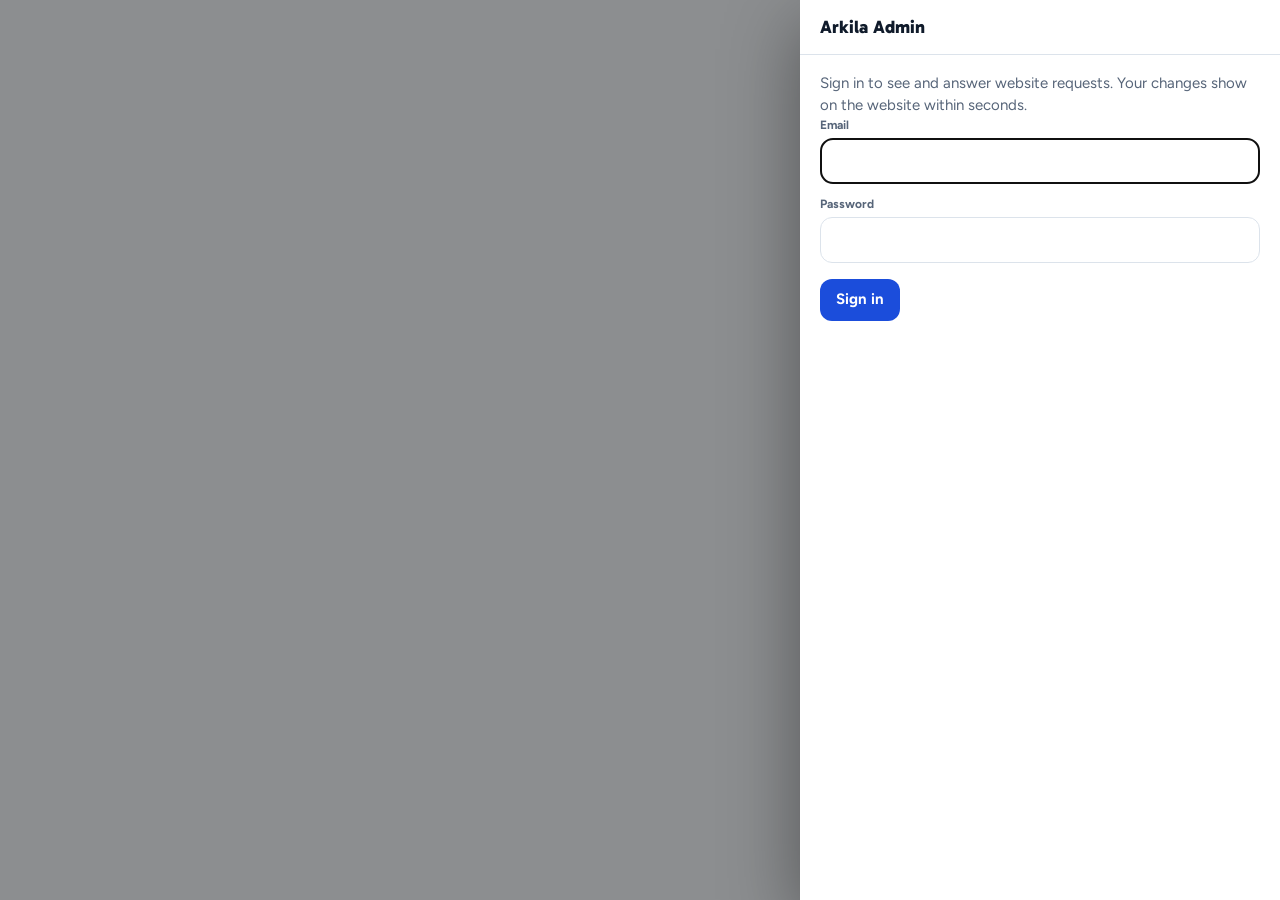
==== admin.html @ a8ea5e09 "Fix pass: cards show full details, admin accessibility and counts Renter - Saved / results cards on " ====
<!doctype html><html lang="en"><head><meta charset="utf-8"><meta name="viewport" content="width=device-width,initial-scale=1">
<title>Arkila Admin</title>
<meta name="robots" content="noindex,nofollow">
<link href="https://fonts.googleapis.com/css2?family=Gabarito:wght@600;700;800&family=Figtree:wght@400;500;600;700&display=swap" rel="stylesheet">
<script>try{var _p=(JSON.parse(localStorage.getItem('arkila2-pref')||'{}')||{});if(_p.theme==='light'||_p.theme==='dark')document.documentElement.setAttribute('data-theme',_p.theme)}catch(e){}</script><link rel="stylesheet" href="dash.css?v=167"><style>
:root{--bg:#F1F4F8;--surface:#fff;--ink:#101B2B;--muted:#576579;--line:#DCE3EB;--accent:#1B4DDB;--accent-ink:#fff;--sun:#FFC72C;--sun-ink:#1B1500;--good:#15774A;--bad:#B3261E;--tile1:#E3EAF3;--tile2:#CFD9E6;--sh1:0 2px 10px rgba(15,26,43,.12);--f-display:'Gabarito','Trebuchet MS',system-ui,sans-serif;--f-body:'Figtree',system-ui,sans-serif}
@media(prefers-color-scheme:dark){:root:not([data-theme=light]){--bg:#0F0F10;--surface:#18181A;--ink:#F2F2F2;--muted:#9A9A9F;--line:#2D2D31;--accent:#6E95FF;--accent-ink:#0A1220;--good:#4CC38A;--bad:#FF8A80;--tile1:#26262B;--tile2:#1C1C20;color-scheme:dark}}:root[data-theme=dark]{--bg:#0F0F10;--surface:#18181A;--ink:#F2F2F2;--muted:#9A9A9F;--line:#2D2D31;--accent:#6E95FF;--accent-ink:#0A1220;--good:#4CC38A;--bad:#FF8A80;--tile1:#26262B;--tile2:#1C1C20;color-scheme:dark}:root[data-theme=light]{color-scheme:light}#thb{position:fixed;bottom:14px;right:14px;z-index:25;height:34px;min-width:34px;padding:0 10px;border-radius:999px;border:1px solid var(--line);background:var(--surface);color:var(--ink);font:700 12px var(--f-body);box-shadow:var(--sh1)}
*{box-sizing:border-box}html{-webkit-text-size-adjust:100%}
body{margin:0;background:var(--bg);color:var(--ink);font:15px/1.45 var(--f-body)}
button{font:inherit;color:inherit;background:none;border:0;cursor:pointer;padding:0}
svg.i{width:20px;height:20px;fill:none;stroke:currentColor;stroke-width:1.8;stroke-linecap:round;stroke-linejoin:round;flex:none}
.app{display:grid;grid-template-columns:230px minmax(0,1fr);min-height:100vh}
.side{background:var(--surface);border-right:1px solid var(--line);padding:18px 14px;display:flex;flex-direction:column;gap:6px;position:sticky;top:0;height:100vh}
.logo{display:flex;align-items:center;gap:10px;font:800 20px var(--f-display);letter-spacing:-.02em;padding:4px 8px 14px}
.logo i{width:32px;height:32px;border-radius:10px;background:var(--accent);display:grid;place-items:center}
.logo small{display:block;font:700 11px var(--f-body);color:var(--muted);letter-spacing:.06em;text-transform:uppercase}
.nv{display:flex;align-items:center;gap:12px;padding:11px 12px;border-radius:12px;font-weight:700;color:var(--muted);text-align:left;width:100%}
.nv:hover{background:var(--bg);color:var(--ink)}.nv.on{background:color-mix(in srgb,var(--accent) 12%,var(--surface));color:var(--accent)}
.nv em{margin-left:auto;background:var(--sun);color:var(--sun-ink);border-radius:999px;font:800 12px var(--f-body);font-style:normal;min-width:22px;text-align:center;padding:1px 7px}
.sp{flex:1}.who{display:flex;align-items:center;gap:10px;padding:10px;border-top:1px solid var(--line);margin-top:8px}
.av{width:34px;height:34px;border-radius:50%;background:var(--ink);color:var(--surface);display:grid;place-items:center;font-weight:800;flex:none}
.who small{display:block;color:var(--muted);font-size:12px}
.main{padding:24px 32px 80px;max-width:1240px;width:100%}
.ph{display:flex;align-items:flex-end;justify-content:space-between;gap:12px;margin-bottom:18px;flex-wrap:wrap}
h1{font:800 28px var(--f-display);margin:0;letter-spacing:-.02em}.sub{color:var(--muted)}
.btn{background:var(--accent);color:var(--accent-ink);border-radius:12px;padding:10px 16px;font-weight:700;display:inline-flex;gap:8px;align-items:center}
.btn.g{background:var(--surface);color:var(--ink);border:1px solid var(--line)}.btn.sm{padding:7px 12px;font-size:14px;border-radius:10px}
.btn.ok{background:var(--good);color:#fff}.btn.bad{background:none;color:var(--bad);border:1px solid var(--line)}
.kpis{display:grid;grid-template-columns:repeat(3,1fr);gap:14px;margin-bottom:18px}
.k{background:var(--surface);border:1px solid var(--line);border-radius:18px;padding:16px}
.k small{color:var(--muted);font-weight:700;font-size:12px;letter-spacing:.04em;text-transform:uppercase}.k b{display:block;font:800 28px var(--f-display);margin-top:4px;letter-spacing:-.02em}.k span{color:var(--muted);font-size:13px}
.k.hot{background:color-mix(in srgb,var(--sun) 22%,var(--surface));border-color:color-mix(in srgb,var(--sun) 55%,var(--line))}
.two{display:grid;grid-template-columns:minmax(0,1.2fr) minmax(0,1fr);gap:14px}
.card{background:var(--surface);border:1px solid var(--line);border-radius:18px;padding:16px;margin-bottom:14px}
.card h2{font:800 18px var(--f-display);margin:0 0 12px;display:flex;justify-content:space-between;align-items:center}.card h2 a{font:700 14px var(--f-body);color:var(--accent);cursor:pointer}
.rq{display:flex;gap:12px;align-items:center;padding:12px 0;border-top:1px solid var(--line)}.rq:first-of-type{border-top:0}
.rq .th{width:60px;aspect-ratio:16/10;border-radius:10px;background:linear-gradient(160deg,var(--tile1),var(--tile2));display:grid;place-items:center;flex:none}.rq .th svg{width:86%;height:auto}
.rq .m{flex:1;min-width:0;line-height:1.3}.rq .m b{display:block}.rq .m small{color:var(--muted)}
.acts{display:flex;gap:6px;flex-wrap:wrap;justify-content:flex-end}
.chip{display:inline-flex;gap:6px;align-items:center;border-radius:999px;padding:3px 10px;font:700 12px var(--f-body);white-space:nowrap}
.s-new{background:var(--sun);color:var(--sun-ink)}.s-confirmed{background:color-mix(in srgb,var(--accent) 16%,var(--surface));color:var(--accent)}
.s-paid{background:color-mix(in srgb,var(--good) 18%,var(--surface));color:var(--good)}.s-completed{background:var(--good);color:#fff}
.s-declined,.s-cancelled{background:var(--bg);color:var(--muted);border:1px solid var(--line)}
.bars{display:flex;align-items:flex-end;gap:12px;height:150px;padding-top:10px}.bars div{flex:1;display:flex;flex-direction:column;align-items:center;justify-content:flex-end;gap:6px;height:100%;font-size:12px;color:var(--muted)}
.bars i{width:100%;max-width:44px;background:var(--accent);border-radius:8px 8px 4px 4px;min-height:4px;display:block}.bars div:last-child i{opacity:1}.bars div:not(:last-child) i{opacity:.45}
.bars b{color:var(--ink);font-size:12px}
.tdx{border:1px dashed #E0B400;background:color-mix(in srgb,#FFC72C 14%,var(--surface));border-radius:14px;padding:12px;display:grid;gap:8px}.tdx small{color:var(--muted)}.tdg{background:#FFC72C;color:#1B1500;border-radius:999px;font-size:10.5px;font-weight:800;padding:1px 7px;vertical-align:1px}.tdc{display:flex;gap:6px;flex-wrap:wrap}.tdc span{background:var(--surface);border:1px solid #E0B400;border-radius:999px;padding:2px 9px;font-size:12px;font-weight:700}
#tdb{position:fixed;top:0;left:0;right:0;z-index:50;height:32px;background:#FFC72C;color:#1B1500;font-weight:800;font-size:12.5px;display:flex;align-items:center;justify-content:space-between;gap:8px;padding:0 14px}#tdb button{background:none;border:0;font:inherit;text-decoration:underline;color:inherit;cursor:pointer;padding:6px}body.td{padding-top:32px}body.td .side{top:32px;height:calc(100vh - 32px)}body.td .mtop{top:32px}
.vl{display:grid;gap:8px}.vr{display:grid;grid-template-columns:84px minmax(0,1fr) auto auto;gap:14px;align-items:center;background:var(--surface);border:1px solid var(--line);border-radius:16px;padding:10px 14px;cursor:pointer}.vr:hover{border-color:var(--accent)}.vr.off .vi svg{opacity:.45;filter:grayscale(1)}
.vi{width:84px;aspect-ratio:16/10;border-radius:10px;background:linear-gradient(160deg,var(--tile1),var(--tile2));display:grid;place-items:center}.vi svg{width:80%;height:auto}.vm{display:grid;gap:1px;min-width:0}.vm small{color:var(--muted);white-space:nowrap;overflow:hidden;text-overflow:ellipsis}.vm .bz{color:var(--accent);font-weight:700}.vpx{text-align:right}.vpx small{display:block;color:var(--muted)}.tgs{width:44px}
.vp{border-radius:99px;font-size:11px;font-weight:800;padding:1px 8px;background:color-mix(in srgb,var(--good) 16%,var(--surface));color:var(--good);display:inline-block;vertical-align:1px}.vp.p{background:color-mix(in srgb,#FFC72C 30%,var(--surface));color:var(--ink)}.vp.o{background:var(--bg);color:var(--muted)}
.sheet.half{width:min(360px,100%)}.hb{display:flex;flex-direction:column;gap:12px;align-items:stretch}.hb>*{min-width:0}.vlink{align-self:flex-start;text-align:left;font-weight:800;color:var(--accent);text-decoration:none;padding:2px 0}.vph{background:linear-gradient(160deg,var(--tile1),var(--tile2));border-radius:14px;aspect-ratio:16/8;display:grid;place-items:center}.vph svg{height:84%;width:auto}.vst{display:flex;gap:8px;align-items:center;flex-wrap:wrap}.vst small{color:var(--muted)}.vgr{display:grid;grid-template-columns:1fr 1fr;gap:8px}.vgr div{border:1px solid var(--line);border-radius:12px;padding:8px 10px;font-weight:700}.vgr span{display:block;font-size:11px;color:var(--muted);font-weight:700}.vtr{display:flex;justify-content:space-between;align-items:center}
@media(max-width:760px){.vr{grid-template-columns:64px minmax(0,1fr) auto;gap:10px;padding:8px 10px}.vi{width:64px}.vr .tg,.vr .tgs{display:none}.sheet.half{width:auto;height:62%;max-height:62%}}
.mrow2{display:flex;align-items:center;justify-content:space-between;gap:10px}.sg2{display:flex;border:1px solid var(--line);border-radius:999px;padding:2px}.sg2 button{border:0;background:none;padding:6px 12px;border-radius:999px;color:var(--muted);font-weight:700;cursor:pointer}.sg2 button.on{background:var(--ink);color:var(--surface)}.emp2{display:grid;gap:8px;border:1px dashed var(--line);border-radius:16px;padding:16px;background:var(--surface);margin-bottom:14px}.emp2 b{font-size:16px}.emp2 .acts{display:flex;gap:8px;flex-wrap:wrap;justify-content:flex-start}
.live{display:block;color:var(--muted)}.live::before{content:'';display:inline-block;width:8px;height:8px;border-radius:50%;background:#15774A;margin-right:6px}.live.bad::before{background:#C77700}.who .lnk{font-size:12px;padding:0;min-height:0}
.inb{display:flex;align-items:center;justify-content:space-between;gap:12px;flex-wrap:wrap;border:1px solid var(--line);border-radius:14px;padding:12px 14px;margin:0 0 14px;background:var(--surface)}.inb small{display:block;color:var(--muted);font-size:12.5px}.inb.hi{border:1.5px solid var(--accent);background:color-mix(in srgb,var(--accent) 6%,var(--surface))}.inb.wn{border-color:#C77700;background:#FFF4E0;color:#5A3300}.inb.wn small{color:#5A3300}
.tabs{display:flex;gap:8px;overflow-x:auto;scrollbar-width:none;margin-bottom:14px}
.tb{border:1px solid var(--line);background:var(--surface);border-radius:999px;padding:7px 14px;font-weight:700;font-size:14px;white-space:nowrap}.tb.on{background:var(--ink);color:var(--surface);border-color:var(--ink)}.tb em{font-style:normal;color:var(--muted);margin-left:4px}.tb.on em{color:inherit;opacity:.7}
.srch{display:flex;align-items:center;gap:10px;background:var(--surface);border:1px solid var(--line);border-radius:12px;padding:9px 14px;color:var(--muted);margin-bottom:12px;max-width:420px}.srch input{border:0;background:none;outline:none;flex:1;color:var(--ink);font:inherit}.srch:focus-within{outline:2px solid var(--accent);outline-offset:2px}
table{width:100%;border-collapse:collapse}th{text-align:left;font:700 12px var(--f-body);color:var(--muted);letter-spacing:.04em;text-transform:uppercase;padding:10px 12px;border-bottom:1px solid var(--line)}
td{padding:12px;border-bottom:1px solid var(--line);vertical-align:middle}tr.r{cursor:pointer}tr.r:hover td{background:color-mix(in srgb,var(--accent) 5%,var(--surface))}
td small{display:block;color:var(--muted)}.tw{background:var(--surface);border:1px solid var(--line);border-radius:18px;overflow-x:auto;-webkit-overflow-scrolling:touch}
.cards{display:none}
.vg{display:grid;grid-template-columns:repeat(auto-fill,minmax(250px,1fr));gap:16px}
.vc[data-act]{cursor:pointer}.vc{background:var(--surface);border:1px solid var(--line);border-radius:18px;overflow:hidden}
.vc .ph2{aspect-ratio:16/10;background:linear-gradient(160deg,var(--tile1),var(--tile2));display:grid;place-items:center;position:relative}.vc .ph2 svg{width:74%;height:auto}.vc.off .ph2 svg{opacity:.4;filter:grayscale(1)}
.vc .bd{padding:12px 14px;display:grid;gap:6px}.vc h3{margin:0;font:700 16px var(--f-display)}.vc small{color:var(--muted)}
.vf{display:flex;justify-content:space-between;align-items:center;padding-top:8px;border-top:1px solid var(--line)}
.tg{width:44px;height:26px;border-radius:999px;background:var(--line);position:relative;transition:.15s}.tg::after{content:"";position:absolute;left:3px;top:3px;width:20px;height:20px;border-radius:50%;background:#fff;box-shadow:0 1px 3px rgba(0,0,0,.3);transition:.15s}.tg.on{background:var(--good)}.tg.on::after{left:21px}
.tag{position:absolute;left:10px;top:10px;background:var(--surface);border-radius:999px;padding:3px 10px;font-size:12px;font-weight:700}
/* sheets */
#ov{position:fixed;inset:0;z-index:60;display:none}#ov.on{display:block}#ov .bk{position:absolute;inset:0;background:rgba(0,0,0,.42)}
.sheet{position:absolute;background:var(--surface);box-shadow:0 24px 70px rgba(0,0,0,.4);display:flex;flex-direction:column;overflow:hidden;top:0;right:0;bottom:0;width:min(480px,100%);animation:l .22s}
@keyframes l{from{transform:translateX(40px);opacity:0}}@keyframes up{from{transform:translateY(100%)}}
.sh-h{display:flex;align-items:center;justify-content:space-between;padding:16px 20px;border-bottom:1px solid var(--line);font:800 18px var(--f-display)}.sh-b{padding:18px 20px;overflow:auto;flex:1}.sh-f{padding:14px 20px;border-top:1px solid var(--line);display:flex;gap:8px;flex-wrap:wrap}
.x{width:34px;height:34px;border-radius:50%;display:grid;place-items:center}.x:hover{background:var(--bg)}
.dl{display:grid;gap:10px;margin:14px 0}.dl div{display:flex;justify-content:space-between;gap:12px;font-size:14px}.dl span{color:var(--muted)}
.prog{list-style:none;margin:14px 0;padding:0;display:grid;grid-template-columns:repeat(5,minmax(0,1fr));gap:2px;width:100%;text-align:center}
.prog li{display:flex;flex-direction:column;align-items:center;gap:6px;font-size:11px;min-width:0;line-height:1.2;font-weight:700;color:var(--muted);position:relative}
.prog li i{width:26px;height:26px;border-radius:50%;border:2px solid var(--line);display:grid;place-items:center;font-style:normal;background:var(--surface);position:relative;z-index:1}
.prog li:not(:last-child)::after{content:"";position:absolute;top:12px;left:calc(50% + 13px);right:calc(-50% + 13px);height:2px;background:var(--line)}
.prog li.done i{background:var(--accent);border-color:var(--accent);color:var(--accent-ink)}.prog li.done::after{background:var(--accent)}.prog li.cur i{border-color:var(--accent);color:var(--accent)}.prog li.cur{color:var(--ink)}.prog svg{width:14px;height:14px}
@media(max-width:560px){.prog li{font-size:10px}.prog li i{width:24px;height:24px}.prog li:not(:last-child)::after{top:11px;left:calc(50% + 12px);right:calc(-50% + 12px)}}
.msg{background:var(--bg);border-radius:14px;padding:12px;font-size:13px;white-space:pre-wrap;color:var(--muted);border:1px dashed var(--line)}
.fl{display:grid;gap:4px;margin-bottom:12px}.fl span{font-size:12px;font-weight:700;color:var(--muted)}.fl input,.fl select{border:1px solid var(--line);background:var(--surface);color:var(--ink);border-radius:12px;padding:11px 14px;font:inherit}.fl em{font-style:normal;color:var(--bad);font-size:12px}
.row2{display:grid;grid-template-columns:1fr 1fr;gap:10px}
.up{border:1.5px dashed var(--line);border-radius:14px;padding:18px;text-align:center;color:var(--muted);margin-bottom:12px}
#toast{position:fixed;left:50%;bottom:28px;transform:translate(-50%,30px);background:var(--ink);color:var(--surface);padding:11px 18px;border-radius:999px;font-weight:700;z-index:90;opacity:0;pointer-events:none;transition:.25s;white-space:nowrap}#toast.on{opacity:1;transform:translate(-50%,0)}
.tbar{display:none}.mtop{display:none}
@media(max-width:900px){
 .app{display:block}.side{display:none}
 .mtop{display:flex;align-items:center;justify-content:space-between;padding:12px 16px;background:var(--surface);border-bottom:1px solid var(--line);position:sticky;top:0;z-index:20}.mtop .logo{padding:0}
 .main{padding:16px 16px 100px}.kpis{grid-template-columns:1fr 1fr;gap:10px}.k b{font-size:22px}.two{grid-template-columns:1fr}
 .tw{display:none}.cards{display:block}
 .tbar{display:grid;grid-auto-flow:column;grid-auto-columns:minmax(0,1fr);position:fixed;bottom:0;left:0;right:0;background:var(--surface);border-top:1px solid var(--line);padding:8px 8px 14px;z-index:30}
 .tbar button{display:flex;flex-direction:column;align-items:center;gap:3px;font-size:11px;min-width:0;white-space:nowrap;letter-spacing:-.2px;font-weight:700;color:var(--muted);position:relative}.tbar .on{color:var(--accent)}
 .tbar em{position:absolute;top:-2px;right:calc(50% - 22px);background:var(--sun);color:var(--sun-ink);border-radius:999px;font:800 11px var(--f-body);font-style:normal;padding:0 6px}
 .sheet{top:auto;left:0;right:0;width:auto;max-height:92%;border-radius:22px 22px 0 0;animation:up .25s}
 h1{font-size:24px}#toast{bottom:90px}
 .rq{flex-wrap:wrap}.rq .m{flex:1 1 150px}.rq>.acts{width:100%;justify-content:flex-start}
}
@media(max-width:760px){input,select,textarea{font-size:16px!important}}
@media(max-width:760px){#thb{bottom:78px;right:12px}}.dtl{border:1.5px solid var(--accent);border-radius:14px;padding:12px;display:grid;gap:10px;background:color-mix(in srgb,var(--accent) 5%,var(--surface))}.dtl small{color:var(--muted)}.chs{display:flex;flex-wrap:wrap;gap:6px}.chp{cursor:pointer}.chp input{position:absolute;opacity:0;pointer-events:none}.chp i{display:block;font-style:normal;border:1px solid var(--line);background:var(--surface);border-radius:999px;padding:6px 11px;font-size:13px;font-weight:600}.chp:has(input:checked) i{background:var(--ink);color:var(--surface);border-color:var(--ink)}.chp:has(input:focus-visible) i{outline:2px solid var(--accent)}.fl textarea{border:1px solid var(--line);background:var(--surface);color:var(--ink);border-radius:12px;padding:10px 12px;font:inherit;resize:vertical}
a.btn{text-decoration:none;display:inline-flex}
a.btn{text-decoration:none;display:inline-flex}
.fbar{display:flex;gap:8px;align-items:center;margin:0 0 8px}.fbar .srch{min-width:0}.fbar .srch input{min-width:0;width:100%}.fbar .btn{flex:none}.fcnt{font-style:normal;background:var(--accent);color:var(--accent-ink);border-radius:999px;font-size:11px;padding:0 7px;margin-left:4px}
.qks{display:flex;gap:6px;flex-wrap:wrap;margin:0 0 8px}
/* phone: less header above the list, so the first request is on screen without scrolling */
@media(max-width:760px){.ph .sub.hm{display:none}.ph{margin-bottom:12px;align-items:center;flex-wrap:nowrap}
 .qks{flex-wrap:nowrap;overflow-x:auto;scrollbar-width:none;margin-right:-14px;padding-right:14px;-webkit-overflow-scrolling:touch}.qks::-webkit-scrollbar{display:none}.qks>*{flex:none;white-space:nowrap}
 .ph .vacts{width:100%;display:flex;gap:8px;flex-wrap:wrap}.ph:has(.vacts){flex-wrap:wrap}.ph .vacts .btn{flex:1 1 40%}.ph .vacts .btn:not(.g){flex:1 1 100%}}.qk{border:1px dashed var(--line);border-radius:999px;padding:5px 11px;font-size:12.5px;font-weight:700;color:var(--muted);cursor:pointer;background:transparent}.qk.on{border-style:solid;color:var(--ink);background:var(--surface)}
.fch{display:flex;gap:6px;flex-wrap:wrap;align-items:center;margin:0 0 10px}.fc{background:color-mix(in srgb,var(--accent) 10%,var(--surface));border:1px solid color-mix(in srgb,var(--accent) 35%,var(--surface));color:var(--accent);border-radius:999px;padding:4px 10px;font-size:12.5px;font-weight:700;cursor:pointer}.fc i{font-style:normal;opacity:.7;margin-left:4px}
.lnkb{color:var(--accent);font-weight:700;font-size:13px;background:none;border:0;cursor:pointer;padding:4px}
.fgp{display:grid;gap:6px;margin-bottom:14px}.fgp>b{font-size:12px;color:var(--muted);text-transform:uppercase;letter-spacing:.05em}.fop{display:flex;gap:6px;flex-wrap:wrap}.fop button{border:1px solid var(--line);background:var(--surface);color:var(--ink);border-radius:999px;padding:7px 12px;font-weight:600;font-size:13px;cursor:pointer}.fop button.on{background:var(--ink);color:var(--surface);border-color:var(--ink)}
.thb{font:inherit;color:inherit;background:none;border:0;padding:0;cursor:pointer;text-transform:inherit;letter-spacing:inherit}
.bbar .btn{background:var(--surface);color:var(--ink);border-color:transparent}.bbar .btn.ok{background:var(--good);color:#fff}.bbar .btn.bad{color:var(--bad)}.bbar{position:sticky;top:0;z-index:5;display:flex;gap:8px;flex-wrap:wrap;align-items:center;padding:10px 14px;margin-bottom:10px;background:var(--ink);color:var(--surface);border-radius:14px;box-shadow:0 6px 18px rgba(0,0,0,.18)}
body.locked>*:not(#ov):not(#toast){display:none!important}body.locked #ov{background:var(--bg)}body.locked #ov .bk{pointer-events:none}body.locked #sh .x,body.locked #sh [data-act=close]{display:none}
</style></head><body>
<div class="app">
 <aside class="side"><div class="logo"><i><svg class="i" style="stroke:#fff;width:18px;height:18px" viewBox="0 0 24 24"><path d="M5 16l1.5-5.5A2 2 0 0 1 8.4 9h7.2a2 2 0 0 1 1.9 1.5L19 16"/><path d="M3 16h18v3H3z"/></svg></i><div>Arkila<small>Admin</small></div></div>
  <div id="nav"></div><div class="sp"></div>
  <a class="nv" href="index.html" style="text-decoration:none">&#8599;&nbsp; View website</a>
  <div class="who" id="who" data-act="acct" role="button" tabindex="0" aria-label="Account and appearance" style="cursor:pointer"><div class="av">A</div><div><b>Arkila</b><small>Admin</small></div></div></aside>
 <div>
  <div class="mtop"><a class="logo" href="index.html" aria-label="Open the website" style="text-decoration:none;color:inherit"><i><svg class="i" style="stroke:#fff;width:18px;height:18px" viewBox="0 0 24 24"><path d="M5 16l1.5-5.5A2 2 0 0 1 8.4 9h7.2a2 2 0 0 1 1.9 1.5L19 16"/><path d="M3 16h18v3H3z"/></svg></i><div>Arkila<small>Admin</small></div></a><button class="av" id="mav" data-act="acct" aria-label="Account" style="border:0;cursor:pointer">A</button></div>
  <div class="main" id="view"></div>
 </div>
</div>
<nav class="tbar" id="tbar"></nav>
<div id="ov"><div class="bk" data-act="close"></div><div class="sheet" id="sh"></div></div><div id="toast" role="status" aria-live="polite"></div>
<script src="config.js?v=167"></script><script src="testfleet.js?v=167"></script><script src="store.js?v=167"></script><script src="svgs.js?v=167"></script><script src="db.js?v=167"></script><script src="dash.js?v=167"></script><script src="csv.js?v=167"></script><script src="cal.js?v=167"></script>
<script>
let VO=lsg('vact',{});
/* "What you get" quick options in the vehicle form; anything else goes in "Other features" and is kept on save */
const FTP=['Air conditioning','Bluetooth audio','USB charging','Rear camera','Large trunk','Good for city driving','Helmet included','Driver included'];
/* re-read every time: the refresh may have brought newer paused/live settings from another device */
const isLive=c=>{VO=lsg('vact',{});return VO[c.id]!==undefined?VO[c.id]:c.active!==false};
const mkV=()=>allCars().filter(c=>c.status!=='rejected').map(c=>{const bike=isMotor(c);return {id:c.id,name:esc(c.name),area:esc(c.area),bike,c,st:c.status||'approved',p:+c.price,sub:esc(c.type)+' \u00b7 '+(+c.seats||1)+(bike?' riders':' seats'),live:isLive(c),svg:imgsOf(c)[0]}});
const V=mkV();
const P={sliders:'<path d="M4 7h9M17 7h3M4 17h3M11 17h9"/><circle cx="15" cy="7" r="2"/><circle cx="9" cy="17" r="2"/>',chart:'<path d="M4 20V10M10 20V4M16 20v-7M22 20H2"/>',home:'<path d="M4 11l8-7 8 7v8a1 1 0 0 1-1 1h-4v-6H9v6H5a1 1 0 0 1-1-1z"/>',list:'<path d="M8 6h12M8 12h12M8 18h12M4 6h.01M4 12h.01M4 18h.01"/>',car:'<path d="M4 15l1.6-5A2 2 0 0 1 7.5 8.5h9a2 2 0 0 1 1.9 1.5L20 15"/><rect x="3" y="15" width="18" height="4" rx="1.5"/>',check:'<path d="M5 12.5l4.5 4.5L19 7.5"/>',x:'<path d="M6 6l12 12M18 6L6 18"/>',plus:'<path d="M12 5v14M5 12h14"/>',search:'<circle cx="11" cy="11" r="6.5"/><path d="M16 16l4.5 4.5"/>',copy:'<rect x="8" y="8" width="11" height="11" rx="2"/><path d="M5 15V6a1 1 0 0 1 1-1h9"/>',cal:'<rect x="3.5" y="5" width="17" height="15" rx="2"/><path d="M3.5 10h17M8 3v4M16 3v4"/>',users:'<circle cx="9" cy="8" r="3.5"/><path d="M2.5 20a6.5 6.5 0 0 1 13 0M16 4.5a3.5 3.5 0 0 1 0 7M18 14a6 6 0 0 1 3.5 6"/>',gear:'<circle cx="12" cy="12" r="3"/><path d="M12 2.5v3M12 18.5v3M2.5 12h3M18.5 12h3M5.3 5.3l2.1 2.1M16.6 16.6l2.1 2.1M5.3 18.7l2.1-2.1M16.6 7.4l2.1-2.1"/>'};
const ic=n=>'<svg class="i" viewBox="0 0 24 24">'+P[n]+'</svg>';
const $=q=>document.querySelector(q);const money=n=>'₱'+Math.round(n).toLocaleString();

const parseD=s=>{const [y,m,d]=s.split('-').map(Number);return new Date(y,m-1,d)};const fd=d=>d.toLocaleDateString('en',{month:'short',day:'numeric'});
let TODAY=new Date(new Date().setHours(0,0,0,0));
let R=[];
function loadR(){R=ST.requests.map(x=>({id:esc(x.id),name:esc(x.guestName||'Guest'),from:'',v:esc(x.carName)+(String(x.carId).startsWith('S-')?' · Sample':''),start:parseD(x.from),end:parseD(x.to),days:Math.max(1,+x.days||1),xh:+x.extraH||0,area:esc(x.spot)||(V.find(v=>v.id===x.carId)||{}).area||'',time:esc(x.time||''),total:+x.total||0,status:x.status==='approved'?'confirmed':x.status==='rejected'?'declined':x.status,pay:!!x.paid,email:esc(x.guestEmail||''),phone:esc(x.guestPhone||''),_r:x}))}
const saveR=()=>ST.save();
const sync=(id,fn)=>{const r=ST.requests.find(x=>x.id===id);if(r){fn(r);saveR();try{DB.pushRequest(r)}catch(e){}}};
loadR();
const byV=n=>V.find(v=>v.name===n)||{svg:'',area:''};
let view='overview',filter='all',q='';const FIL={veh:'',when:'',pay:'',ov:false,sort:'new'},QK=new Set();
const LBL={new:'Request sent',confirmed:'Confirmed',declined:'Not available',completed:'Returned',cancelled:'Cancelled'};
const chip=r=>(r.status==='confirmed'&&r.pay?'<span class="chip s-paid">Paid</span>':`<span class="chip s-${r.status}">${LBL[r.status]}</span>`)+(r.status==='new'&&clashOf(r)?' <span class="chip s-declined" title="Dates overlap another booking">Overlap</span>':'');
const th=v=>`<div class="th">${byV(v).svg}</div>`;
/* which status a request may move to, from which status. Single buttons and bulk actions both obey this. */
const MOVES={confirmed:['new'],declined:['new'],cancelled:['confirmed'],completed:['confirmed']};
const canMove=(from,to)=>(MOVES[to]||[]).includes(from);
function actions(r,full){const a=[];
 if(r.status==='new'){a.push(`<button class="btn ok sm" data-act="set" data-arg="${r.id}|confirmed">${ic('check')}Confirm</button>`,`<button class="btn bad sm" data-act="set" data-arg="${r.id}|declined">Not available</button>`)}
 if(r.status==='confirmed'){a.push(`<button class="btn sm ${r.pay?'g':''}" data-act="pay" data-arg="${r.id}">${r.pay?'Undo paid':'Payment received'}</button>`,`<button class="btn ok sm" data-act="set" data-arg="${r.id}|completed">Mark returned</button>`);if(full)a.push(`<button class="btn bad sm" data-act="set" data-arg="${r.id}|cancelled">Cancel</button>`)}
 if(full&&(r.status==='declined'||r.status==='cancelled'||r.status==='completed'))a.push(`<button class="btn bad sm" data-act="del" data-arg="${r.id}">Delete</button>`);
 return a.join('')}
const step=r=>r.status==='completed'?5:r.pay?3:r.status==='confirmed'?2:1;
const STEPS=['Request sent','Confirm on Messenger','Papers and payment','Pick-up','Returned'];
function kpis(){const ok=R.filter(r=>r.status==='confirmed'||r.status==='completed'),val=ok.reduce((a,r)=>a+r.total,0),n=R.filter(r=>r.status==='new').length,up=R.filter(r=>r.status==='confirmed'&&r.start>=TODAY&&r.start-TODAY<=30*864e5).length,bad=R.filter(r=>r.status==='declined'||r.status==='cancelled').length;
 return `<div class="kpis"><div class="k hot"><small>New requests</small><b>${n}</b><span>Answer on Messenger</span></div><div class="k"><small>Confirmed value</small><b>${money(val)}</b><span>Confirmed and returned</span></div><div class="k"><small>Confirmed bookings</small><b>${ok.length}</b><span>${up} upcoming trips</span></div><div class="k"><small>Live vehicles</small><b>${V.filter(v=>v.live).length}<span style="font-size:16px"> / ${V.length}</span></b><span>Shown on the website</span></div><div class="k"><small>Upcoming trips</small><b>${up}</b><span>Next 30 days</span></div><div class="k"><small>Cancel / decline rate</small><b>${(R.length?Math.round(bad/R.length*100):0)}%</b><span>${bad} of ${R.length} requests</span></div></div>`}
const rqRow=r=>`<div class="rq" data-act="open" data-arg="${r.id}" tabindex="0">${th(r.v)}<div class="m"><b>${r.name}</b><small>${r.v} · ${fd(r.start)} → ${fd(r.end)} · ${money(r.total)}</small></div><div class="acts">${r.status==='new'||r.status==='confirmed'?actions(r):chip(r)}</div></div>`;

/* ---- inbox: new requests from the Google Sheet ---- */
const INB={rows:[],err:'',busy:false,at:0};
function inbCheck(show){if(!DB.on())return;const k=lsg('adminkey','');if(!k){if(show)inbKeySheet();return}INB.busy=true;INB.err='';if(view==='requests')renderView();
 DB.fetchNew(k).then(r=>{INB.rows=r;INB.at=Date.now()}).catch(e=>{INB.err=/denied/.test(e.message)?'The admin key does not match the script.':'Could not reach the Sheet. Check the link and your connection.'}).finally(()=>{INB.busy=false;if(view==='requests')renderView()})}
function inbKeySheet(){open(`${head('Connect your request Sheet')}<div class="sh-b"><p class="sub" style="margin:0">Enter the SECRET you set in the Apps Script. It stays on this device only.</p><label class="fl"><span>Admin key</span><input id="akey" type="password" autocomplete="off" value=""></label></div><div class="sh-f"><button class="btn" data-act="inbsave">Connect</button></div>`)}
function inbBox(){if(!DB.on()||DB.supa())return '';const k=lsg('adminkey','');
 if(!k)return `<div class="inb"><div><b>Connect your request Sheet</b><small>New website requests are saved to your Google Sheet. Connect it to see them here.</small></div><button class="btn" data-act="inbkey">Connect</button></div>`;
 if(INB.busy)return `<div class="inb"><div><b>Checking for new requests…</b></div></div>`;
 if(INB.err)return `<div class="inb wn"><div><b>${INB.err}</b></div><button class="btn g" data-act="inbcheck">Try again</button><button class="lnk" data-act="inbkey">Change key</button></div>`;
 const n=INB.rows.length;return `<div class="inb ${n?'hi':''}"><div><b>${n?n+' new request'+(n>1?'s':'')+' waiting':'No new requests'}</b><small>${n?'From the website since your last import.':'Checked '+(INB.at?new Date(INB.at).toLocaleTimeString([],{hour:'numeric',minute:'2-digit'}):'just now')+'.'}</small></div>${n?`<button class="btn" data-act="inbimp">Import ${n}</button>`:`<button class="btn g" data-act="inbcheck">Check now</button>`}</div>`}

/* ---- backend: sign-in, live sync ---- */
function whoRender(){document.body.classList.toggle('locked',lockd());/* session ended while the page was open: show the sign-in instead of a blank screen */if(lockd()&&!document.querySelector('#ov.on'))setTimeout(()=>{if(lockd()&&!document.querySelector('#ov.on'))loginSheet('Your session ended. Please sign in again.')},0);const w=$('#who');if(!w||!DB.supa())return;const ses=DB.sess(),t=DB.at?new Date(DB.at).toLocaleTimeString([],{hour:'numeric',minute:'2-digit'}):'';
 {const m=$('#mav');if(m)m.textContent=((ses&&ses.email)||'A')[0].toUpperCase()}w.innerHTML=ses?`<div class="av">${esc((ses.email||'A')[0].toUpperCase())}</div><div style="min-width:0"><b style="display:block;overflow:hidden;text-overflow:ellipsis">${esc(ses.email||'Staff')}</b><small class="live ${DB.err?'bad':''}">${DB.err?'Offline, retrying':'Live · synced '+t}</small><button class="lnk" data-act="signout">Sign out</button></div>`:`<div class="av">A</div><div><b>Not signed in</b><button class="lnk" data-act="signin">Sign in</button></div>`}
const RSN={};
function reasonSheet(id,st){const r=R.find(x=>x.id===id);if(!r)return;const dec=st==='declined',q=dec?['Booked by another renter','Vehicle in repair','Outside service area']:['Renter asked to cancel','Could not reach renter','Vehicle no longer available'];
 open(`${head(dec?'Mark not available':'Cancel booking')}<form id="rf" class="sh-b" data-id="${esc(id)}" data-st="${st}" novalidate><p class="sub" style="margin:0">The renter will see this reason on their request. Optional.</p><div class="chs">${q.map(t=>`<button type="button" class="chp" data-act="rsn" data-arg="${esc(t)}">${esc(t)}</button>`).join('')}</div><label class="fl"><span>Reason (optional)</span><textarea name="reason" maxlength="200" rows="3" placeholder="Short and polite"></textarea></label><button class="btn bad" type="submit">${dec?'Mark not available':'Cancel booking'}</button><button class="btn g" type="button" data-act="close">Back</button></form>`)}
document.addEventListener('submit',e=>{if(e.target.id!=='rf')return;e.preventDefault();const f=e.target,id=f.dataset.id,st=f.dataset.st;RSN[id]=(new FormData(f).get('reason')||'').toString().trim().slice(0,200);A.setf(id+'|'+st)});
function loginSheet(err){open(`${head('Arkila Admin')}<form id="lf" class="sh-b" novalidate><p class="sub" style="margin:0">Sign in to see and answer website requests. Your changes show on the website within seconds.</p><label class="fl ${err?'bad':''}"><span>Email</span><input name="email" type="email" autocomplete="username" required></label><label class="fl ${err?'bad':''}"><span>Password</span><input name="password" type="password" autocomplete="current-password" required><em>${err||''}</em></label><button class="btn" type="submit">Sign in</button>${SOCIAL.google?`<div class="or" style="text-align:center;color:var(--muted);font-size:12px">or</div><button class="btn g" type="button" data-act="oauth" data-arg="google">Continue with Google</button>`:''}</form>`)}
document.addEventListener('submit',async e=>{if(e.target.id!=='lf')return;e.preventDefault();const f=new FormData(e.target),em=(f.get('email')||'').toString().trim(),pw=(f.get('password')||'').toString();if(!em||!pw){loginSheet('Enter your email and password');return}
 try{await DB.login(em,pw);if(!await DB.isStaff()){DB.logout();whoRender();loginSheet('This account is not on the staff list');return}whoRender();close();await adminPull(true);toast('Signed in')}catch(x){loginSheet(x.message==='bad'?'Wrong email or password':'Could not reach the server. Check your connection.')}});
let LASTN=-1;
async function adminPull(force){if(!DB.supa()||!DB.sess())return;const before=new Set(ST.requests.map(r=>r.id));let ch=false;try{ch=await DB.pullAll()}catch(e){}
 if(ch||force){const added=ST.requests.filter(r=>!before.has(r.id)&&r.status==='new').length;loadR();V.splice(0,V.length,...mkV());renderView();nav();if(added&&before.size)toast(added+' new request'+(added>1?'s':''));}
 const n=R.filter(r=>r.status==='new').length;document.title=(n?'('+n+') ':'')+'Arkila Admin';whoRender()}
function spN(){return ST.listings.filter(l=>String(l.id).startsWith('S-')).length}
function spBox(){const n=spN();return `<div class="tdx"><b>Sample vehicles for everyone${n?' <span class="tdg">LIVE</span>':''}</b><small>${n?n+' sample vehicles are live on the website. Renters can see them and send real requests (tagged Sample in Requests).':'Publishes the sample fleet to the live website so anyone can try booking. Needs you signed in.'}</small>${n?'<button class="btn bad" data-act="spdel">Remove from live</button>':'<button class="btn" data-act="sppub">Publish sample vehicles</button>'}</div>`}
function tdBox(){const c=TD.counts();return spBox()+`<div class="tdx"><b>Test data${c.any?' <span class="tdg">LOADED</span>':''}</b>${c.any?`<div class="tdc"><span>${c.r} requests</span><span>${c.u} users</span><span>${c.l} listings</span><span>${c.b} blocked days</span></div><small>Stays on this device only. Real data is untouched.</small><button class="btn g" data-act="tdload">Reload fresh test data</button><button class="btn bad" data-act="tdunload">Remove test data</button>`:`<small>Adds sample renters, bookings and an owner so you can try everything. Stays on this device only, never sent to the live database.</small><button class="btn" data-act="tdload">Load test data</button>`}</div>`}
function tdBanner(){let b=$('#tdb');const on=TD.counts().any;if(!on){if(b)b.remove();document.body.classList.remove('td');return}if(!b){b=document.createElement('div');b.id='tdb';document.body.prepend(b)}b.innerHTML='<span>Test renters and bookings are loaded (this device only)</span><button type="button" data-act="tdunload">Remove</button>';document.body.classList.add('td')}
let _pb=0;function pubBooked(){clearTimeout(_pb);_pb=setTimeout(()=>{try{if(!DB.staff()||!DB.at)return;/* only after one successful download, so an empty device never publishes "nothing booked" */const n=new Date(),t=n.getFullYear()+'-'+String(n.getMonth()+1).padStart(2,'0')+'-'+String(n.getDate()).padStart(2,'0'),map={};ST.requests.forEach(r=>{if(!r._test&&(r.status==='confirmed'||r.status==='approved')&&r.carId&&r.from&&r.to&&r.to>=t)(map[r.carId]=map[r.carId]||[]).push([r.from,r.to])});Object.keys(map).forEach(k=>map[k].sort());const s=JSON.stringify(map);if(s!==lsg('bookedpub','')){lss('bookedpub',s);DB.pushBooked(map)}}catch(e){}},700)}
let VF='all';
function nextBusy(v){const t=todayIso(),r=ST.requests.filter(x=>x.carId===v.id&&(x.status==='confirmed'||x.status==='approved')&&x.to>=t).sort((a,b)=>a.from<b.from?-1:1)[0];if(r)return 'Busy '+fd(parseD(r.from))+' to '+fd(parseD(r.to));const b=(ST.blocks[v.id]||[]).filter(d=>d>=t).sort()[0];return b?'Blocked from '+fd(parseD(b)):'No upcoming bookings'}
function vPrev(i){const v=vAt(i);if(!v)return;const pend=v.st==='pending';open(`<div class="sh-h"><span>${v.name}</span><button class="x" data-act="close" aria-label="Close">${ic('x')}</button></div><div class="sh-b hb"><button class="lnkb vlink" data-act="editv" data-arg="${vid(i)}">Vehicle properties \u203a</button><div class="vph">${v.svg}</div><div class="vst">${pend?'<span class="vp p">Pending</span>':v.live?'<span class="vp">Live</span>':'<span class="vp o">Paused</span>'}<small>${pend?'Waiting for approval'+(v.c.ownerName?' \u00b7 '+esc(v.c.ownerName):''):nextBusy(v)}</small></div><div class="vgr"><div><span>Type</span>${esc(v.c.type||'')}</div><div><span>${v.bike?'Riders':'Seats'}</span>${+v.c.seats||1}</div><div><span>Price / day</span>${money(v.p)}</div><div><span>Pickup area</span>${v.area}</div></div>${pend?`<div class="vf" style="gap:8px"><button class="btn ok sm" data-act="vapp" data-arg="${vid(i)}">Approve</button><button class="btn bad sm" data-act="vrej" data-arg="${vid(i)}">Reject</button></div>`:`<div class="vtr"><span>Live on website</span><button class="tg ${v.live?'on':''}" data-act="vlive" data-arg="${vid(i)}" role="switch" aria-checked="${!!v.live}" aria-label="Live on website"></button></div><button class="btn g" data-act="blk" data-arg="${vid(i)}">Blocked dates${(ST.blocks[v.id]||[]).length?' ('+(ST.blocks[v.id]||[]).length+')':''}</button>`}</div>`);$('#sh').classList.add('half')}
function renderView(){TODAY=new Date(new Date().setHours(0,0,0,0));pubBooked();tdBanner();const el=$('#view');
 if(view==='overview'){const nw=R.filter(r=>r.status==='new'),up=R.filter(r=>r.status==='confirmed'&&r.start>=TODAY).sort((a,b)=>a.start-b.start);
  const MN=['Jan','Feb','Mar','Apr','May','Jun','Jul','Aug','Sep','Oct','Nov','Dec'],all=[...Array(6)].map((_,i)=>{const d=new Date(TODAY.getFullYear(),TODAY.getMonth()-5+i,1);return [MN[d.getMonth()],Math.round(R.filter(r=>(r.status==='confirmed'||r.status==='completed')&&r.start.getMonth()===d.getMonth()&&r.start.getFullYear()===d.getFullYear()).reduce((a,r)=>a+r.total,0)/1000)]}),mx=Math.max(...all.map(x=>x[1]),1);
  el.innerHTML=`<div class="ph"><div><h1>Overview</h1><div class="sub">${TODAY.toLocaleDateString('en',{weekday:'long',month:'short',day:'numeric'})} \u00b7 Puerto Princesa</div></div><button class="btn" data-act="addv">${ic('plus')}Add vehicle</button></div>${R.length?'':`<div class="emp2"><b>Get your first request</b><div class="sub">Share your website link. New requests show up here and on your phone.</div><div class="acts"><button class="btn" data-act="copylink">Copy website link</button><button class="btn g" data-act="tab" data-arg="vehicles">Add photos to vehicles</button></div></div>`}${kpis()}<div class="two"><div><div class="card"><h2>New requests to answer <a data-act="tab" data-arg="requests">See all</a></h2>${nw.length?nw.map(rqRow).join(''):'<div class="sub">All caught up. Nothing waiting.</div>'}</div></div><div><div class="card"><h2>Booking value (₱ thousands)</h2><div class="bars">${all.map(x=>`<div><b>${x[1]}</b><i style="height:${Math.max(4,x[1]/mx*100)}%"></i>${x[0]}</div>`).join('')}</div></div><div class="card"><h2>Upcoming pick-ups</h2>${up.length?up.slice(0,4).map(r=>`<div class="rq" data-act="open" data-arg="${r.id}" tabindex="0">${th(r.v)}<div class="m"><b>${fd(r.start)} · ${r.time}</b><small>${r.name} · ${r.v} · ${r.area}</small></div>${chip(r)}</div>`).join(''):'<div class="sub">No pick-ups booked.</div>'}</div></div></div>`}
 if(view==='insights'){el.innerHTML='<div class="ph"><div><h1>Insights</h1><div class="sub">Numbers and trends. Hover or tap any chart for details.</div></div></div>'+(adDash());nav();return}
 if(view==='requests'){const counts={all:R.length};Object.keys(LBL).forEach(k=>counts[k]=R.filter(r=>r.status===k).length);
  const L=reqList();
  el.innerHTML=`<div class="ph"><div><h1>Requests</h1><div class="sub hm">Sent from the website. Answer on Messenger, then update the status here.</div></div><button class="btn g" data-act="exreq" aria-label="Export CSV" title="Export CSV">${ic('copy')}<span class="bt">Export CSV</span></button></div>${inbBox()}<div class="tabs">${[['all','All'],...Object.entries(LBL)].map(([k,l])=>`<button class="tb ${filter===k?'on':''}" data-act="filter" data-arg="${k}">${l}<em>${counts[k]}</em></button>`).join('')}</div>${filBar(L)}
  ${bulkBar(L)}<div class="tw"><table><thead><tr><th style="width:34px"><input type="checkbox" data-act="selall" aria-label="Select all" ${L.length&&L.every(r=>SEL.has(r.id))?'checked':''}></th><th>Request</th><th>Vehicle</th><th><button class="thb" data-act="sortby" data-arg="pick">Dates \u2195</button></th><th><button class="thb" data-act="sortby" data-arg="val">Total \u2195</button></th><th>Status</th><th></th></tr></thead><tbody>${L.map(r=>`<tr class="r" data-act="open" data-arg="${r.id}" tabindex="0"><td><input type="checkbox" data-act="sel" data-arg="${r.id}" aria-label="Select ${r.id}" ${SEL.has(r.id)?'checked':''}></td><td><b>${r.name}</b><small>${r.id}</small></td><td>${r.v}<small>${r.area}</small></td><td>${fd(r.start)} → ${fd(r.end)}<small>${r.days} day${r.days>1?'s':''}${r.xh?' + '+r.xh+' h':''} · ${r.time}</small></td><td><b>${money(r.total)}</b></td><td>${chip(r)}</td><td><div class="acts">${actions(r)}</div></td></tr>`).join('')||`<tr><td colspan="7" class="sub" style="text-align:center;padding:28px">${filActive().length||q?'No requests match these filters. <button class="lnkb" data-act="fclear">Clear all</button>':'Nothing here.'}</td></tr>`}</tbody></table></div>
  <div class="cards">${L.map(r=>`<div class="card" data-act="open" data-arg="${r.id}" tabindex="0" style="padding:14px"><div class="rq" style="border:0;padding:0"><span><input type="checkbox" data-act="sel" data-arg="${r.id}" aria-label="Select ${r.id}" ${SEL.has(r.id)?'checked':''}></span>${th(r.v)}<div class="m"><b>${r.name}</b><small>${r.v}</small></div>${chip(r)}</div><div class="dl" style="margin:10px 0"><div><span>Dates</span>${fd(r.start)} → ${fd(r.end)}</div><div><span>Total</span><b>${money(r.total)}</b></div></div><div class="acts" style="justify-content:flex-start">${actions(r)}</div></div>`).join('')||`<div class="sub" style="text-align:center;padding:20px">${filActive().length||q?'No requests match. <button class="lnkb" data-act="fclear">Clear all</button>':'Nothing here.'}</div>`}</div>`}
 if(view==='vehicles'){const nl=v=>v.st!=='pending'&&v.live,np=v=>v.st==='pending',cn={all:V.length,live:V.filter(nl).length,paused:V.filter(v=>v.st!=='pending'&&!v.live).length,pending:V.filter(np).length},LV=V.map((v,i)=>({v,i})).filter(o=>VF==='all'||(VF==='live'&&nl(o.v))||(VF==='paused'&&o.v.st!=='pending'&&!o.v.live)||(VF==='pending'&&np(o.v)));
  el.innerHTML=`<div class="ph"><div><h1>Vehicles</h1><div class="sub hm">Open a vehicle to preview or edit it. Paused ones are hidden from the website.</div></div><div class="acts vacts"><button class="btn" data-act="addv">${ic('plus')}Add vehicle</button><button class="btn g" data-act="impveh">Import CSV</button><button class="btn g" data-act="exveh">Export CSV</button></div></div><div class="tabs">${[['all','All'],['live','Live'],['paused','Paused'],['pending','Pending']].map(([k,l])=>`<button class="tb ${VF===k?'on':''}" data-act="vfil" data-arg="${k}">${l}<em>${cn[k]}</em></button>`).join('')}</div><div class="vl">${LV.map(({v,i})=>`<div class="vr ${v.live?'':'off'}" data-act="vpv" data-arg="${vid(i)}" role="button" tabindex="0"><div class="vi">${v.svg}</div><div class="vm"><span><b>${v.name}</b> ${np(v)?'<span class="vp p">Pending</span>':v.live?'<span class="vp">Live</span>':'<span class="vp o">Paused</span>'}</span><small>${v.sub} \u00b7 ${v.area}</small><small class="${nextBusy(v).startsWith('Busy')?'bz':''}">${np(v)?'Waiting for approval'+(v.c.ownerName?' \u00b7 '+esc(v.c.ownerName):''):nextBusy(v)}</small></div><div class="vpx"><b>${money(v.p)}</b><small>/ day</small></div>${np(v)?'<span class="tgs"></span>':`<button class="tg ${v.live?'on':''}" data-act="live" data-arg="${vid(i)}" role="switch" aria-checked="${!!v.live}" aria-label="Live on website"></button>`}</div>`).join('')||'<div class="sub" style="text-align:center;padding:28px">No vehicles here.</div>'}</div>`}
 nav()}
function nav(){const n=R.filter(r=>r.status==='new').length,items=[['overview','Overview','home'],['requests','Requests','list'],['calendar','Calendar','cal'],['vehicles','Vehicles','car'],['renters','Renters','users'],['insights','Insights','chart'],['settings','Settings','gear']],pv=V.filter(v=>v.st==='pending').length;
 $('#nav').innerHTML=items.map(i=>`<button class="nv ${view===i[0]?'on':''}" data-act="tab" data-arg="${i[0]}">${ic(i[2])}${i[1]}${i[0]==='requests'&&n?`<em>${n}</em>`:i[0]==='vehicles'&&pv?`<em>${pv}</em>`:''}</button>`).join('');
 $('#tbar').innerHTML=items.map(i=>`<button class="${view===i[0]?'on':''}" data-act="tab" data-arg="${i[0]}">${ic(i[2])}${i[1]}${i[0]==='requests'&&n?`<em>${n}</em>`:i[0]==='vehicles'&&pv?`<em>${pv}</em>`:''}</button>`).join('')}
let LASTF=null;
function open(html){const s=$('#sh'),was=$('#ov').classList.contains('on');if(!was)LASTF=document.activeElement;s.classList.remove('half');s.innerHTML=html;s.setAttribute('role','dialog');s.setAttribute('aria-modal','true');const h=s.querySelector('h2,h3');if(h){h.id=h.id||'shh';s.setAttribute('aria-labelledby',h.id)}$('#ov').classList.add('on');s.scrollTop=0;
 setTimeout(()=>{const f=s.querySelector('input:not([type=checkbox]),select,textarea,button:not([data-act=close])')||s.querySelector('button');if(f&&!s.contains(document.activeElement))f.focus({preventScroll:true})},30)}
const lockd=()=>DB.supa()&&!DB.sess();
const close=()=>{if(lockd())return;$('#ov').classList.remove('on');if(LASTF&&document.contains(LASTF))try{LASTF.focus({preventScroll:true})}catch(e){}LASTF=null};
const head=t=>`<div class="sh-h"><span>${t}</span><button class="x" data-act="close" aria-label="Close">${ic('x')}</button></div>`;
function detail(id){const r=R.find(x=>x.id===id);if(!r)return;const n=step(r);
 open(`${head(r.id)}<div class="sh-b"><div style="display:flex;gap:12px;align-items:center">${th(r.v)}<div><b style="font-size:18px">${r.name}</b><div class="sub">${r.from} · ${r.v}</div></div><span style="margin-left:auto">${chip(r)}</span></div>
 ${r.status==='new'&&clashOf(r)?`<div class="dl" style="border-color:#B3261E"><div><span style="color:#B3261E">Warning</span>Dates overlap another booking or blocked days</div></div>`:''}
 <ol class="prog">${STEPS.map((s,i)=>`<li class="${i<n?'done':i===n?'cur':''}"><i>${i<n?ic('check'):i+1}</i><span>${s}</span></li>`).join('')}</ol>
 <div class="dl"><div><span>Dates</span>${fd(r.start)} → ${fd(r.end)} (${r.days} day${r.days>1?'s':''}${r.xh?' + '+r.xh+' h':''})</div><div><span>Pick-up</span>${r.time} · ${r.area}</div>${tripBox(r._r||{})}<div><span>Phone</span>${r.phone}</div><div><span>Email</span>${r.email}</div><div><span>Estimate</span><b>${money(r.total)}</b></div></div>
 <b style="font-size:13px">Messenger reply</b><div class="msg" style="margin:8px 0">Hi ${r.name.split(' ')[0]}! Your request ${r.id} for the ${r.v} (${fd(r.start)} to ${fd(r.end)}, pick-up ${r.time}) is ${r.status==='declined'?'not available for those dates':'confirmed'}. ${r.status==='declined'?'Happy to suggest another vehicle.':'Next we will send the rental papers and payment details.'}${r.status==='declined'?'':tripMsg(r._r||{})}</div><button class="btn g sm" data-act="toast" data-arg="Message copied">${ic('copy')}Copy message</button></div>
 <div class="sh-f">${actions(r,true)||''}</div>`)}
function addV(err){const NV=window.NV||{},E=err||{},f=(k,l,ph,t='text')=>`<label class="fl"><span>${l}</span><input name="${k}" type="${t}" placeholder="${ph}" value="${esc((window.NV&&NV[k])||'')}"><em>${E[k]||''}</em></label>`;
 open(`${head(window.EDI?'Edit vehicle':'Add vehicle')}<form id="vf" style="display:contents" novalidate><div class="sh-b"><label class="fl"><span>Photos (up to 6)</span><input type="file" name="files" accept="image/*" multiple></label>${(()=>{const o=window.EDI&&V.find(x=>x.id===window.EDI),n=o?(o.c.images||[]).filter(x=>/^data:/.test(x)).length:0;return n?`<label style="display:flex;gap:8px;align-items:center;font-size:13px"><input type="checkbox" name="clrph"> Remove the ${n} uploaded photo${n>1?'s':''}</label>`:''})()}${f('photos','Or photo file names (optional)','photos/vios-1.jpg, photos/vios-2.jpg')}<p class="sub" style="margin:-6px 0 0">Photos are shrunk and saved on this device. For the live site, upload them to the photos folder and use file names. Leave both empty to show sample drawings.</p>${f('name','Name','Toyota Vios')}<div class="row2"><label class="fl"><span>Type</span><select name="type"><option>Scooter</option><option>Underbone</option><option>Mid-size</option><option>Big bike</option><option>Hatchback</option><option>Sedan</option><option>SUV</option><option>Van</option><option>Pickup</option></select></label>${f('seats','Seats / riders','5','number')}</div><div class="row2">${f('price','Price per day (₱)','1,500','number')}<label class="fl"><span>Pickup area</span><select name="area">${Object.keys(AREAS).map(a=>`<option>${a}</option>`).join('')}</select></label></div><div class="dtl"><b>Details shown to renters</b><small>All optional. Shown in the vehicle view.</small><div class="fl"><span>Gearbox</span><div class="chs">${['Automatic','Manual','Semi-automatic'].map(x=>`<label class="chp"><input type="radio" name="transmission" value="${x}" ${(NV&&NV.transmission)===x?'checked':''}><i>${x}</i></label>`).join('')}</div></div><div class="fl"><span>Fuel</span><div class="chs">${['Gasoline','Diesel','Electric'].map(x=>`<label class="chp"><input type="radio" name="fuel" value="${x}" ${(NV&&NV.fuel)===x?'checked':''}><i>${x}</i></label>`).join('')}</div></div>${f('year','Year','2022','number')}<div class="row2">${f('bags','Luggage (bags)','3','number')}${f('helmets','Helmets included','2','number')}</div><div class="fl"><span>What you get</span><div class="chs">${FTP.map(x=>`<label class="chp"><input type="checkbox" name="ft" value="${x}" ${((NV&&NV.ft)||[]).includes(x)?'checked':''}><i>${x}</i></label>`).join('')}</div></div>${f('ftx','Other features (comma separated)','Driver included, Child seat, Phone holder')}<label class="fl"><span>Description</span><textarea name="description" rows="3" placeholder="Clean, fuel-efficient sedan, good for city and long trips.">${esc((NV&&NV.description)||'')}</textarea></label></div><label class="fl"><span>Service</span><select name="service"><option>Self-drive</option><option>With driver</option></select></label><label style="display:flex;gap:10px;align-items:center;font-weight:700"><input type="checkbox" name="deliv" checked> Hotel delivery available</label><label class="fl"><span>Drawing colour <small>(shown when there are no photos)</small></span><input type="color" name="color" value="${esc((NV&&NV.color)||'#2E86DE')}" style="height:42px;padding:3px;width:90px"></label></div><div class="sh-f"><button class="btn" type="submit">${window.EDI?'Save changes':'Add vehicle'}</button>${window.EDI?`<div class="row2"><button class="btn g" type="button" data-act="editlive" data-arg="${window.EDI}">${(V.find(x=>x.id===window.EDI)||{}).live?'Pause':'Go live'}</button>${window.EDI?`<button class="btn bad" type="button" data-act="delv" data-arg="${vid(window.EDI)}">Delete</button>`:''}</div>`:''}<button class="btn g" type="button" data-act="close">Cancel</button></div></form>`);if(window.NV&&NV._sel){const fm=$('#vf');['type','area','service'].forEach(k=>{if(NV._sel[k]&&fm.elements[k])fm.elements[k].value=NV._sel[k]});if(fm.elements.deliv)fm.elements.deliv.checked=!!NV._sel.deliv}}
let tt;function toast(m){const t=$('#toast');t.textContent=m;t.classList.add('on');clearTimeout(tt);tt=setTimeout(()=>t.classList.remove('on'),2000)}
const dayList=(a,b)=>{const o=[],d=parseD(a),e=parseD(b);for(let x=new Date(d);x<=e&&o.length<400;x.setDate(x.getDate()+1))o.push(x.getFullYear()+'-'+String(x.getMonth()+1).padStart(2,'0')+'-'+String(x.getDate()).padStart(2,'0'));return o};
const ranges=ds=>{const a=[...new Set(ds)].sort(),o=[];a.forEach(d=>{const l=o[o.length-1];if(l&&dayList(l[1],d).length===2)l[1]=d;else o.push([d,d])});return o};
function blockSheet(i,err){const v=vAt(i);if(!v)return;const rg=ranges(ST.blocks[v.id]||[]);
 open(`${head('Blocked dates')}<div class="sh-b"><b>${v.name}</b><p class="sub" style="margin:0">Renters cannot request these days. Tap a day to block or unblock it, or use the date range below.</p>${calHtml(v,i)}${rg.length?rg.map((r,k)=>`<div class="rq" style="padding:10px 0"><div class="m"><b>${fd(parseD(r[0]))}${r[0]!==r[1]?' \u2192 '+fd(parseD(r[1])):''}</b></div><button class="btn bad sm" data-act="unblk" data-arg="${vid(i)}|${k}">Remove</button></div>`).join(''):'<p class="sub">No blocked dates.</p>'}<form id="bf" data-i="${i}" style="display:grid;gap:10px;margin-top:6px"><div class="row2"><label class="fl"><span>From</span><input type="date" name="a" required></label><label class="fl"><span>To</span><input type="date" name="b" required></label></div>${err?`<em style="color:#B3261E;font-style:normal;font-size:13px">${err}</em>`:''}<button class="btn" type="submit">Block these days</button></form></div>`)}

/* ---- overlap check + Messenger-ready message ---- */
function clashOf(r){const x=r._r||{};if(!x.carId)return null;const reqs=ST.requests.filter(o=>o.id!==x.id&&o.carId===x.carId&&(o.status==='confirmed'||o.status==='approved')&&o.from<x.to&&o.to>x.from);
 const bd=(ST.blocks[x.carId]||[]).filter(d=>d>=x.from&&d<x.to);return reqs.length||bd.length?{reqs,blocked:bd.length}:null}
function clashSheet(id,st){const r=R.find(x=>x.id===id),c=clashOf(r);if(!c)return A.setf(id+'|'+st);
 open(`${head('Dates overlap')}<div class="sh-b"><p style="margin:0"><b>${r.v}</b> is already taken for part of ${fd(r.start)} → ${fd(r.end)}.</p>${c.reqs.map(o=>`<div class="dl"><div><span>Booked</span>${esc(o.guestName||'Guest')} · ${esc(o.id)}</div><div><span>Dates</span>${fd(parseD(o.from))} → ${fd(parseD(o.to))}</div></div>`).join('')}${c.blocked?`<p class="sub" style="margin:0">${c.blocked} day${c.blocked>1?'s':''} in this range are blocked on the calendar.</p>`:''}<p class="sub" style="margin:0">Confirming anyway risks a double booking.</p></div><div class="sh-f"><button class="btn bad" data-act="setf" data-arg="${id}|${st}">Confirm anyway</button><button class="btn g" data-act="close">Go back</button></div>`)}
function msgText(r){const x=r._r||{},first=String(x.guestName||'Guest').split(' ')[0],v=x.carName||r.v,d=fd(parseD(x.from))+' to '+fd(parseD(x.to));return r.status==='declined'?`Hi ${first}! Sorry, the ${v} is not available for ${d}. Happy to suggest another vehicle, just reply here.`:`Hi ${first}! Your request ${x.id} for the ${v} (${d}, pick-up ${x.time||''}${x.spot?' at '+x.spot:''}) is confirmed.${tripMsgRaw(x)} Next we will send the rental papers and payment details.`}
function msgSheet(id){const r=R.find(x=>x.id===id);if(!r)return;const t=msgText(r),dig=(r.phone||'').replace(/\D/g,''),mail=(r.email||'').trim();
 open(`${head('Send to '+r.name.split(' ')[0])}<div class="sh-b"><p class="sub" style="margin:0">Status saved. Now send the guest this message. Edit it if you like.</p><textarea id="mtx" rows="7" style="width:100%;border:1px solid var(--line);background:var(--bg);color:var(--ink);border-radius:12px;padding:10px;font:inherit">${esc(t)}</textarea><div class="acts" style="justify-content:flex-start"><button class="btn" data-act="mcopy">${ic('copy')}Copy message</button><a class="btn g" href="https://www.facebook.com/messages" target="_blank" rel="noopener">Open Messenger</a>${dig?`<a class="btn g" data-act="mwa" href="https://wa.me/${dig}" target="_blank" rel="noopener">WhatsApp</a><a class="btn g" href="viber://chat?number=%2B${dig}">Viber</a>`:''}${mail?`<a class="btn g" data-act="mmail" href="mailto:${esc(mail)}">Email</a>`:''}</div><p class="sub" id="mnote" style="margin:0">Messenger: tap Copy, open the guest's chat and paste.</p></div>`)}

/* ---- request filters ---- */
const inWhen=(r,w)=>{const d=r.start,t=TODAY;if(w==='Today')return +d===+t;if(w==='Next 7 days')return d>=t&&d<=new Date(t.getFullYear(),t.getMonth(),t.getDate()+7);if(w==='This month')return d.getFullYear()===t.getFullYear()&&d.getMonth()===t.getMonth();return true};
const unesc=s=>String(s).replace(/&(amp|lt|gt|quot|#39);/g,m=>({'&amp;':'&','&lt;':'<','&gt;':'>','&quot;':'"','&#39;':"'"}[m]));
const reqList=()=>{let L=R.filter(r=>(filter==='all'||r.status===filter)&&(!q||unesc(r.name+' '+r.id+' '+r.v).toLowerCase().includes(q))&&(!FIL.veh||r.v===FIL.veh)&&(!FIL.when||inWhen(r,FIL.when))&&(!FIL.pay||(FIL.pay==='Paid'?r.pay:(r.status==='confirmed'&&!r.pay)))&&(!FIL.ov||clashOf(r))&&(!QK.has('Needs answer')||r.status==='new')&&(!QK.has('Overlap')||clashOf(r))&&(!QK.has('Pickup today')||+r.start===+TODAY)&&(!QK.has('Unpaid')||(r.status==='confirmed'&&!r.pay)));
 if(FIL.sort==='pick')L=L.slice().sort((a,b)=>a.start-b.start);else if(FIL.sort==='val')L=L.slice().sort((a,b)=>b.total-a.total);return L};
const filActive=()=>{const a=[];if(FIL.veh)a.push(['veh',FIL.veh,1]);if(FIL.when)a.push(['when','Pickup: '+FIL.when]);if(FIL.pay)a.push(['pay',FIL.pay]);if(FIL.ov)a.push(['ov','Overlap only']);if(FIL.sort!=='new')a.push(['sort',FIL.sort==='pick'?'Pickup soonest':'Highest value']);QK.forEach(k=>a.push(['q:'+k,k]));return a};
function filBar(L){const a=filActive();return `<div class="fbar"><div class="srch" style="flex:1;margin:0">${ic('search')}<input id="q" aria-label="Search requests" placeholder="Search name, ref or vehicle" value="${esc(q)}"></div><button class="btn g" data-act="fopen">${ic('sliders')}Filters${a.length?` <em class="fcnt">${a.length}</em>`:''}</button></div><div class="qks">${['Needs answer','Overlap','Pickup today','Unpaid'].map(k=>`<button class="qk ${QK.has(k)?'on':''}" data-act="fq" data-arg="${k}">${k}</button>`).join('')}</div>${a.length||q?`<div class="fch">${a.map(x=>`<button class="fc" data-act="frm" data-arg="${x[0]}">${x[2]?x[1]:esc(x[1])} <i>\u2715</i></button>`).join('')}<button class="lnkb" data-act="fclear">Clear all</button><span class="sub" style="margin-left:auto">${L.length} of ${R.length}</span></div>`:''}`}
function filSheet(){const VS=[...new Set(R.map(r=>r.v))].sort(),g=(k,t,o)=>`<div class="fgp"><b>${t}</b><div class="fop">${o.map(([v,l])=>`<button class="${(k==='ov'?FIL.ov:FIL[k]===v)?'on':''}" data-act="fset" data-arg="${k}|${esc(v)}">${esc(l)}</button>`).join('')}</div></div>`;
 open(`${head('Filters')}<div class="sh-b">${g('veh','Vehicle',VS.map(v=>[v,v]))}${g('when','Pickup date',['Today','Next 7 days','This month'].map(v=>[v,v]))}${g('pay','Payment',[['Paid','Paid'],['Unpaid','Unpaid (confirmed)']])}${g('ov','Other',[['1','Overlap only']])}${g('sort','Sort by',[['new','Newest first'],['pick','Pickup soonest'],['val','Highest value']])}</div><div class="sh-f"><button class="btn g" data-act="fclear2">Clear all</button><button class="btn" data-act="close">Show ${reqList().length} request${reqList().length===1?'':'s'}</button></div>`)}
const SEL=new Set();
function bulkBar(L){/* only rows on screen stay selected, so a bulk action never touches hidden rows */const vis=new Set(L.map(r=>r.id));[...SEL].forEach(id=>{if(!vis.has(id))SEL.delete(id)});if(!SEL.size)return '';const n=SEL.size;
 return `<div class="bbar"><b>${n} selected</b><span class="acts" style="margin-left:auto;justify-content:flex-start"><button class="btn ok sm" data-act="bulk" data-arg="confirmed">Confirm</button><button class="btn sm" data-act="bulk" data-arg="completed">Returned</button><button class="btn sm" data-act="bulkpay">Mark paid</button><button class="btn bad sm" data-act="bulk" data-arg="declined">Not available</button><button class="btn bad sm" data-act="bulk" data-arg="cancelled">Cancel</button><button class="btn bad sm" data-act="bulkdel">Delete</button><button class="btn g sm" data-act="selclr" aria-label="Clear selection">\u2715</button></span></div>`}
const prefTheme=()=>{try{return (JSON.parse(localStorage.getItem('arkila2-pref')||'{}')||{}).theme}catch(e){return ''}};
const A={ theme:a=>{let p={};try{p=JSON.parse(localStorage.getItem('arkila2-pref')||'{}')||{}}catch(e){}p.theme=a;try{localStorage.setItem('arkila2-pref',JSON.stringify(p))}catch(e){}a==='system'?document.documentElement.removeAttribute('data-theme'):document.documentElement.setAttribute('data-theme',a);A.acct()},
 copylink:()=>{const u=location.href.replace(/admin\.html.*$/,'index.html');try{navigator.clipboard.writeText(u).then(()=>toast('Link copied')).catch(()=>toast(u))}catch(e){toast(u)}},
 rsn:t=>{const f=$('#rf [name=reason]');if(f){f.value=t;f.focus()}},acct:()=>{const s=DB.sess(),t=DB.at?new Date(DB.at).toLocaleTimeString([],{hour:'numeric',minute:'2-digit'}):'';open(`${head('Account')}<div class="sh-b" style="display:grid;gap:12px;align-content:start"><div style="display:flex;gap:12px;align-items:center"><div class="av">${esc(((s&&s.email)||'A')[0].toUpperCase())}</div><div><b>${esc((s&&s.email)||'Arkila admin')}</b><br><small class="live ${DB.err?'bad':''}">${s?(DB.err?'Offline, retrying':'Live \u00b7 synced '+t):'Not signed in'}</small></div></div><div class="mrow2"><b>Appearance</b><div class="sg2" role="group" aria-label="Appearance">${[['light','Light'],['dark','Dark'],['system','System']].map(o=>`<button type="button" class="${(prefTheme()||'system')===o[0]?'on':''}" data-act="theme" data-arg="${o[0]}">${o[1]}</button>`).join('')}</div></div>${tdBox()}<a class="btn g" href="index.html" style="text-align:center;text-decoration:none">View website</a>${s?'<button class="btn bad" data-act="signout">Sign out</button>':'<button class="btn" data-act="signin">Sign in</button>'}</div>`)},vfil:a=>{VF=a;renderView()},vpv:a=>vPrev(a),vlive:a=>{A.live(a);vPrev(a)},vapp:a=>{A.appr(a);close()},vrej:a=>{A.rej(a);close()},sppub:()=>{if(!DB.staff()){toast('Sign in as admin first');return}const F=typeof TD_FLEET!=='undefined'?TD_FLEET:[];F.forEach(c=>{const id='S-'+c.id;if(ST.listings.some(l=>l.id===id))return;const l=Object.assign({},c,{id,sample:true,status:'approved',active:true,ownerId:'arkila',ownerName:'Arkila',pos:(typeof AREAS!=='undefined'&&AREAS[c.area]&&AREAS[c.area].length>1)?AREAS[c.area]:[9.7392,118.7353]});ST.listings.push(l);DB.pushListing(l)});ST.save();toast('Sample vehicles are live');setTimeout(()=>location.reload(),500)},
 spdel:()=>{ST.listings.filter(l=>String(l.id).startsWith('S-')).forEach(l=>DB.delListing(l.id));ST.listings=ST.listings.filter(l=>!String(l.id).startsWith('S-'));ST.save();toast('Sample vehicles removed');setTimeout(()=>location.reload(),500)},
 tdload:()=>{TD.load();toast('Test data loaded');setTimeout(()=>location.reload(),350)},tdunload:()=>{TD.unload();toast('Test data removed');setTimeout(()=>location.reload(),350)},oauth:p=>DB.oauth(p),signin:()=>loginSheet(),signout:()=>{DB.logout();/* leave no renter names or phone numbers on this device (test data stays) */ST.requests=ST.requests.filter(x=>TD.is(x));ST.listings=ST.listings.filter(x=>TD.is(x)||!x._r);lss('outbox',[]);lss('bookedpub','');ST.save();DB.LU={};DB.at=0;loadR();whoRender();renderView();loginSheet()},inbkey:()=>inbKeySheet(),inbcheck:()=>inbCheck(true),inbsave:()=>{const v=($('#akey')||{}).value||'';if(!v.trim())return;lss('adminkey',v.trim());close();inbCheck(false)},inbimp:()=>{const n=INB.rows.length;if(!n)return;INB.rows.slice().reverse().forEach(r=>{r._in=1;ST.requests.unshift(r)});if(!ST.save()){toast('Could not save. Browser storage is full or blocked.');return}INB.rows=[];loadR();renderView();toast(n+' request'+(n>1?'s':'')+' imported')}, blk:a=>blockSheet(a),
 unblk:a=>{const [i,k]=a.split('|'),v=vAt(i),rg=ranges(ST.blocks[v.id]||[]);rg.splice(+k,1);ST.blocks[v.id]=rg.flatMap(r=>dayList(r[0],r[1]));ST.save();try{DB.pushBlocks(v.id,ST.blocks[v.id])}catch(e){}blockSheet(i);renderView()},
 appr:a=>{const v=vAt(a);v.c.status='approved';v.st='approved';v.live=true;ST.save();try{DB.pushListing(v.c)}catch(e){}renderView();toast('Vehicle approved and live')},
 rej:a=>{const v=vAt(a);v.c.status='rejected';ST.save();try{DB.pushListing(v.c)}catch(e){}(()=>{const _i=V.indexOf(vAt(a));if(_i>=0)V.splice(_i,1)})();renderView();toast('Vehicle rejected')},tab:a=>{view=a;close();renderView();scrollTo({top:0})},close,open:a=>detail(a),filter:a=>{filter=a;SEL.clear();renderView()},toast:a=>toast(a),addv:()=>{window.EDI=null;window.NV=null;addV()},editv:a=>{const v=vAt(a);if(!v)return;const c=v.c,sp=c.specs||{};window.EDI=c.id;window.NV={name:c.name,seats:c.seats,price:c.price,photos:(c.images||[]).filter(x=>!/^data:/.test(x)).join(', '),year:sp.year||'',transmission:sp.transmission||'',fuel:sp.fuel||'',description:c.description||'',ft:c.features||[],ftx:(c.features||[]).filter(x=>!FTP.includes(x)).join(', '),bags:sp.bags!=null?sp.bags:'',helmets:sp.helmets!=null?sp.helmets:'',color:c.color||'',_sel:{type:c.type,area:c.area,service:c.service||'Self-drive',deliv:!!(c.delivery||(c.features||[]).some(f=>/deliver/i.test(f)))}};addV()},editlive:a=>{const i=V.findIndex(x=>x.id===a);if(i<0)return;A.live(String(i));close()},
 set:a=>{const [id,st]=a.split('|');if(st==='declined'||st==='cancelled'){reasonSheet(id,st);return}if(st==='confirmed'&&clashOf(R.find(x=>x.id===id))){clashSheet(id,st);return}A.setf(a)},
 setf:a=>{const [id,st]=a.split('|'),r=R.find(x=>x.id===id);if(!r)return;if(!canMove(r.status,st)){toast('This request changed meanwhile (now '+(LBL[r.status]||r.status)+'). Nothing was saved.');if($('#ov').classList.contains('on'))detail(id);return}const rs=RSN[id]||'';delete RSN[id];r.status=st;if(st==='declined'||st==='cancelled')r.pay=false;sync(id,x=>{x.status=st;x.reason=(st==='declined'||st==='cancelled')?rs:'';if(!r.pay)x.paid=false});renderView();toast({confirmed:'Booking confirmed',declined:'Marked not available',completed:'Marked returned',cancelled:'Booking cancelled'}[st]);if(st==='confirmed'||st==='declined')msgSheet(id);else if($('#ov').classList.contains('on'))detail(id)},
 mcopy:()=>{const t=document.getElementById('mtx'),n=document.getElementById('mnote');(navigator.clipboard?navigator.clipboard.writeText(t.value):Promise.reject()).then(()=>toast('Message copied')).catch(()=>{t.select();if(n)n.textContent='Press Ctrl+C (or long-press) to copy.'})},
 mwa:()=>{const t=document.getElementById('mtx'),a=document.querySelector('[data-act=mwa]');if(a&&t)a.href=a.href.split('?')[0]+'?text='+encodeURIComponent(t.value)},
 mmail:()=>{const t=document.getElementById('mtx'),a=document.querySelector('[data-act=mmail]');if(a&&t)a.href=a.href.split('?')[0]+'?subject='+encodeURIComponent('Your Arkila request')+'&body='+encodeURIComponent(t.value)},
 pay:a=>{const r=R.find(x=>x.id===a);r.pay=!r.pay;sync(a,x=>{x.paid=r.pay});renderView();toast(r.pay?'Payment received':'Payment undone');if($('#ov').classList.contains('on'))detail(a)},
 del:a=>{try{DB.delRequests([a])}catch(e){}ST.requests=ST.requests.filter(x=>x.id!==a);saveR();R=R.filter(x=>x.id!==a);close();renderView();toast('Request deleted')},
 live:a=>{const v=vAt(a);if(v.st==='pending')return;v.live=!v.live;const l=ST.listings.find(x=>x.id===v.id);if(l){l.active=v.live;ST.save();try{DB.pushListing(l)}catch(e){}}else{VO=lsg('vact',{});VO[v.id]=v.live;lss('vact',VO);try{DB.pushVact(VO)}catch(e){}}renderView();toast(vAt(a).live?'Live on website':'Paused')}};
Object.assign(A,CSVA,{sel:a=>{SEL.has(a)?SEL.delete(a):SEL.add(a);renderView()},
 selall:()=>{const L=reqList();const all=L.length&&L.every(r=>SEL.has(r.id));L.forEach(r=>all?SEL.delete(r.id):SEL.add(r.id));renderView()},
 selclr:()=>{SEL.clear();renderView()},
 fopen:()=>filSheet(),fq:k=>{QK.has(k)?QK.delete(k):QK.add(k);renderView()},fset:a=>{const i=a.indexOf('|'),k=a.slice(0,i),v=a.slice(i+1);if(k==='ov')FIL.ov=!FIL.ov;else FIL[k]=(FIL[k]===v&&k!=='sort')?(k==='sort'?'new':''):v;renderView();filSheet()},frm:k=>{if(k.startsWith('q:'))QK.delete(k.slice(2));else if(k==='ov')FIL.ov=false;else FIL[k]=k==='sort'?'new':'';renderView()},fclear:()=>{Object.assign(FIL,{veh:'',when:'',pay:'',ov:false,sort:'new'});QK.clear();q='';renderView()},fclear2:()=>{Object.assign(FIL,{veh:'',when:'',pay:'',ov:false,sort:'new'});QK.clear();renderView();filSheet()},sortby:k=>{FIL.sort=FIL.sort===k?'new':k;renderView()},
 bulkpay:()=>{let n=0;SEL.forEach(id=>{const r=R.find(x=>x.id===id);if(!r||r.status!=='confirmed')return;n++;r.pay=true;sync(id,x=>{x.paid=true})});SEL.clear();renderView();toast(n?n+' marked paid':'Only confirmed bookings can be marked paid')},
 /* bulk changes follow the same rules as single ones: only allowed status moves, no double-booking, paid record kept for refunds */
 bulk:st=>{let n=0,sk=0;const vis=new Set(reqList().map(r=>r.id));
  SEL.forEach(id=>{const r=R.find(x=>x.id===id);if(!r||!vis.has(id))return;if(!canMove(r.status,st)||(st==='confirmed'&&clashOf(r))){sk++;return}n++;r.status=st;if(st==='declined'||st==='cancelled')r.pay=false;
   sync(id,x=>{x.status=st;if(st==='declined'||st==='cancelled')x.paid=false;if(st==='declined'&&!x.reason)x.reason='Not available on those dates.';if(st!=='declined')x.reason=x.reason||''})});
  SEL.clear();renderView();toast(n+' updated'+(sk?', '+sk+' skipped (not allowed or clashes with a booking)':''))},
 bulkdel:()=>{open(`${head('Delete '+SEL.size+' selected?')}<div class="sh-b"><p>They are removed for good. This cannot be undone.</p></div><div class="sh-f"><button class="btn g" data-act="close">Keep them</button><button class="btn bad" data-act="bulkdelgo">Delete</button></div>`)},
 bulkdelgo:()=>{const ids=new Set(SEL);try{DB.delRequests([...ids])}catch(e){}ST.requests=ST.requests.filter(x=>!ids.has(x.id));saveR();R=R.filter(x=>!ids.has(x.id));SEL.clear();close();renderView();toast('Deleted')},
 delv:a=>{const v=vAt(a);if(!v)return;open(`${head('Delete this vehicle?')}<div class="sh-b"><p>${v.name} is removed from the website. Existing requests are kept.</p></div><div class="sh-f"><button class="btn g" data-act="close">Keep it</button><button class="btn bad" data-act="delvgo" data-arg="${a}">Delete vehicle</button></div>`)},
 delvgo:a=>{const v=vAt(a);if(!v)return;try{DB.delListing(v.id)}catch(e){}ST.listings=ST.listings.filter(x=>x.id!==v.id);ST.favs=ST.favs.filter(x=>x!==v.id);delete ST.blocks[v.id];ST.save();V.splice(0,V.length,...mkV());close();renderView();toast('Vehicle deleted')},exreq:()=>exportRequests(reqList(),false),exveh:()=>exportVehicles(V.map(v=>v.c),false),impveh:()=>importSheet(),xgo:()=>{const n=importGo();if(n){V.splice(0,V.length,...mkV());close();view='vehicles';renderView();toast(n+' vehicle'+(n>1?'s':'')+' imported')}}});
document.addEventListener('click',e=>{const c=e.target.closest('[data-act]');if(!c)return;if(c.tagName!=='A')e.preventDefault();const f=A[c.dataset.act];if(f)f(c.dataset.arg)});
document.addEventListener('input',e=>{if(e.target.id==='q'){q=e.target.value.toLowerCase();const p=e.target.selectionStart;renderView();const n=$('#q');n.focus();n.setSelectionRange(p,p)}});
const shrink=f=>new Promise(res=>{if(!/^image\//.test(f.type))return res(null);const r=new FileReader();r.onerror=()=>res(null);r.onload=()=>{const im=new Image();im.onerror=()=>res(null);im.onload=()=>{const k=Math.min(1,1000/Math.max(im.width,im.height)),c=document.createElement('canvas');c.width=Math.round(im.width*k);c.height=Math.round(im.height*k);c.getContext('2d').drawImage(im,0,0,c.width,c.height);res(c.toDataURL('image/jpeg',.72))};im.src=r.result};r.readAsDataURL(f)});
document.addEventListener('submit',async e=>{if(e.target.id!=='vf')return;e.preventDefault();const g=new FormData(e.target),v=k=>(g.get(k)||'').toString().trim(),E={};window.NV={name:v('name'),seats:v('seats'),price:v('price'),photos:v('photos'),year:v('year'),transmission:v('transmission'),fuel:v('fuel'),description:v('description'),ft:g.getAll('ft').map(String),ftx:v('ftx'),bags:v('bags'),helmets:v('helmets'),color:v('color')};
 if(v('name').length<2)E.name='Add a name';if(!(+v('seats')>0))E.seats='Required';if(!(+v('price')>0))E.price='Required';if(Object.keys(E).length){addV(E);return}
 const t=v('type'),bike=/Scooter|Underbone|Mid-size|Big bike/.test(t),col=['#2E86DE','#C0392B','#3E6B4E','#1F2933','#7D8794'][Math.floor(Math.random()*5)];
 const files=[...(e.target.querySelector('input[type=file]').files||[])].slice(0,6),up=(await Promise.all(files.map(shrink))).filter(Boolean),imgs=[...up,...v('photos').split(',').map(x=>x.trim()).filter(Boolean)];
 const EDV=window.EDI?V.find(x=>x.id===window.EDI):null,OLD=EDV?EDV.c:null;if(OLD&&!g.get('clrph')){const keep=(OLD.images||[]).filter(x=>/^data:/.test(x));imgs.unshift(...keep);imgs.splice(6)}/* "Remove uploaded photos" drops them */
 const c={id:OLD?OLD.id:'a-'+slug(v('name'))+'-'+Date.now().toString(36),name:v('name'),type:t,seats:+v('seats'),service:v('service')||'Self-drive',area:v('area'),price:+v('price'),color:v('color')||OLD&&OLD.color||col,active:EDV?EDV.live:true,delivery:g.get('deliv')==='on',description:v('description').slice(0,600),specs:Object.assign({},v('transmission')&&{transmission:v('transmission')},v('fuel')&&{fuel:v('fuel')},+v('year')>1950&&+v('year')<2100&&{year:+v('year')},v('bags')!==''&&+v('bags')>=0&&{bags:+v('bags')},v('helmets')!==''&&+v('helmets')>=0&&{helmets:+v('helmets')}),features:[...new Set([...g.getAll('ft').map(String),...v('ftx').split(',').map(s=>s.trim()).filter(Boolean)])].slice(0,12),images:imgs.length||!OLD||g.get('clrph')?imgs:(OLD.images||[]),ownerId:OLD&&OLD.ownerId||'arkila',ownerName:OLD&&OLD.ownerName||'Arkila',status:OLD&&OLD.status||'approved',pos:OLD&&OLD.area===v('area')&&OLD.pos?OLD.pos:(AREAS[v('area')]||CENTER)};if(bike)c.kind='motor';
 if(OLD){const bk=ST.listings.slice(),ix=ST.listings.findIndex(x=>x.id===c.id);if(ix>=0)ST.listings[ix]=c;else ST.listings.unshift(c);if(!ST.save()){ST.listings=bk;toast('Could not save. Browser storage is full or blocked. Try fewer or smaller photos.');return}try{DB.pushListing(c)}catch(x){}V.splice(0,V.length,...mkV());window.NV=null;window.EDI=null;close();view='vehicles';renderView();toast('Changes saved');return}
 ST.listings.unshift(c);if(!ST.save()){ST.listings.shift();toast('Could not save. Browser storage is full or blocked. Try fewer or smaller photos.');return}try{DB.pushListing(c)}catch(x){}
 V.unshift({id:c.id,name:esc(c.name),area:esc(c.area),bike,c,p:c.price,sub:esc(t)+' \u00b7 '+c.seats+(bike?' riders':' seats'),live:true,svg:imgsOf(c)[0]});window.NV=null;close();view='vehicles';renderView();toast('Vehicle added')});
document.addEventListener('submit',e=>{if(e.target.id!=='bf')return;e.preventDefault();const g=new FormData(e.target),a=g.get('a'),b=g.get('b'),i=e.target.dataset.i,v=vAt(i);
 if(!a||!b||b<a){blockSheet(i,'Pick a start day and an end day that is the same or later.');return}
 const cur=ST.blocks[v.id]||[];ST.blocks[v.id]=[...new Set([...cur,...dayList(a,b)])];ST.save();try{DB.pushBlocks(v.id,ST.blocks[v.id])}catch(x){}blockSheet(i);renderView();toast('Dates blocked')});
document.addEventListener('keydown',e=>{if(e.key==='Escape'){close();return}
 /* rows and cards that open on click also open with Enter or Space */
 const t=e.target;if((e.key==='Enter'||e.key===' ')&&t&&t.matches&&t.matches('[data-act][tabindex]:not(button):not(input):not(a)')){e.preventDefault();t.click();return}
 /* keep Tab inside the open sheet */
 if(e.key==='Tab'&&$('#ov').classList.contains('on')){const f=[...$('#sh').querySelectorAll('button,[href],input,select,textarea,[tabindex]:not([tabindex="-1"])')].filter(x=>!x.disabled&&x.offsetParent);if(!f.length)return;const a=f[0],z=f[f.length-1];
  if(e.shiftKey&&document.activeElement===a){e.preventDefault();z.focus()}else if(!e.shiftKey&&document.activeElement===z){e.preventDefault();a.focus()}}});
whoRender();renderView();inbCheck(false);if(DB.supa()){(async()=>{if(DB.sess()&&(await DB.isStaff())===false){DB.logout();whoRender();loginSheet('This account is not on the staff list');return}if(await DB.fromHash()){if(await DB.isStaff()){whoRender();adminPull(true);toast('Signed in')}else{DB.logout();whoRender();loginSheet('This account is not on the staff list')}}})();if(DB.sess())adminPull(true);else loginSheet();setInterval(()=>{if(!document.hidden)adminPull(false)},30000);document.addEventListener('visibilitychange',()=>{if(!document.hidden)adminPull(false)})}
</script><script src="admin-x.js?v=167"></script><script src="admin-plus.js?v=167"></script></body></html>
---- dash.css ----
/* Dashboard (Insights) styles. Shared by admin.html and owner.html. Uses each page's own colour variables. */
.dhead2{display:flex;flex-wrap:wrap;align-items:flex-end;justify-content:space-between;gap:10px;margin:0 0 14px}
.dhead2 h2{font:800 20px var(--f-display);margin:0}
.dnote{margin:2px 0 0;color:var(--muted);font-size:13px}.dsub{color:var(--muted);font-size:13px}
.drs{display:flex;gap:6px;flex-wrap:wrap;margin:0}
.dchip{display:inline-flex;gap:6px;align-items:center;border:1px solid var(--line);background:var(--surface);color:var(--ink);border-radius:999px;padding:6px 12px;font:700 14px var(--f-body);cursor:pointer}
.dchip[aria-pressed=true],.dchip.on{background:var(--accent);border-color:var(--accent);color:var(--accent-ink)}
.dchip[disabled]{opacity:.45;cursor:not-allowed}
.dkp{display:grid;grid-template-columns:repeat(2,1fr);gap:10px;margin-bottom:14px}
@media(min-width:760px){.dkp{grid-template-columns:repeat(4,1fr)}.dkp.own{grid-template-columns:repeat(3,1fr)}}
@media(min-width:1100px){.dkp.own{grid-template-columns:repeat(6,1fr)}}
.dstat{background:var(--surface);border:1px solid var(--line);border-radius:14px;padding:10px 14px;min-width:0}
.dstat>span{font-size:11px;font-weight:700;letter-spacing:.05em;text-transform:uppercase;color:var(--muted)}
.dstat>b{display:block;font:800 22px var(--f-display);font-variant-numeric:tabular-nums;margin-top:2px}
.dstat .dd{display:block;font-size:12px;font-weight:700;margin-top:2px;color:var(--muted)}
.dstat .dd.up{color:var(--good)}.dstat .dd.dwn{color:var(--bad)}
.dstat .ks{display:block;color:var(--muted);font-size:12px;margin-top:1px}
.dstat[data-tip]:hover{border-color:var(--accent)}
.dgrid{display:grid;grid-template-columns:1fr;gap:12px;margin-bottom:14px}
@media(min-width:900px){.dgrid{grid-template-columns:1fr 1fr}.dgrid .wide{grid-column:1/-1}}
.dc{background:var(--surface);border:1px solid var(--line);border-radius:14px;padding:14px 16px;min-width:0;overflow:hidden}
.dc h3{margin:0;font:800 15px var(--f-display)}.dcs{margin:2px 0 8px;color:var(--muted);font-size:13px}
.dlrow{display:grid;gap:1px;padding:8px 0;border-top:1px solid var(--line)}.dlrow:first-of-type{border-top:0}
.ch{display:block;width:100%;height:auto;overflow:visible}
.ch .gl{stroke:var(--line);stroke-width:1}.ch .ct{fill:var(--muted);font-size:11px}
.ch .ll{fill:none;stroke:var(--accent);stroke-width:2;stroke-linejoin:round}
.ch .la{fill:color-mix(in srgb,var(--accent) 14%,transparent)}.ch .ld{fill:var(--accent)}
.ch .b1{fill:var(--accent)}.ch .b2{fill:color-mix(in srgb,var(--accent) 28%,var(--surface))}
.ch .hit{fill:transparent;pointer-events:all}
.ch .bg:hover .hit,.ch .lp:hover .hit{fill-opacity:.09;fill:var(--accent)}
.ch .bg:hover .b1,.ch .bg:hover .b2{filter:brightness(1.12)}
.ch .lg{stroke:var(--accent);stroke-width:1;stroke-dasharray:3 3}.ch .lp:hover .lg{stroke-opacity:.7}
.ch .lp:hover .ld{r:5;stroke:var(--surface);stroke-width:2}
.dnut{display:flex;align-items:center;gap:18px;flex-wrap:wrap}.dnut svg{flex:none}
.dnn{font:800 22px var(--f-display);fill:var(--ink)}
.dnut path,.dnut circle{transition:opacity .12s}.dnut svg:hover path:not(:hover),.dnut svg:hover circle:not(:hover){opacity:.55}
.dleg{list-style:none;margin:0;padding:0;display:grid;gap:6px;flex:1;min-width:180px}
.dleg li{display:grid;grid-template-columns:12px 1fr auto 40px;align-items:center;gap:8px;font-size:14px;padding:3px 6px;margin:-3px -6px;border-radius:8px}
.dleg li:hover{background:var(--bg)}.dleg i{width:12px;height:12px;border-radius:4px}.dleg b{font-variant-numeric:tabular-nums}.dleg small{color:var(--muted);text-align:right}
.hbl{display:grid;gap:7px}
.hb{display:grid;grid-template-columns:minmax(90px,36%) 1fr auto;align-items:center;gap:10px;font-size:14px;padding:3px 6px;margin:-3px -6px;border-radius:8px}
.hb:hover{background:var(--bg)}.hb:hover .hbar i{filter:brightness(1.15)}
.hb .hl{overflow:hidden;text-overflow:ellipsis;white-space:nowrap}.hb .hl small{display:block;color:var(--muted);font-size:11px}
.hbar{height:10px;background:var(--bg);border-radius:99px;overflow:hidden}.hbar i{display:block;height:100%;background:var(--accent);border-radius:99px}
.hb b{font-variant-numeric:tabular-nums;font-size:13px;min-width:48px;text-align:right}
.heat{display:grid;gap:3px;--wk:26}
.hrow{display:grid;grid-template-columns:minmax(80px,28%) 1fr;gap:8px;align-items:center}.hrow>div{min-width:0}
.hrow .hl{font-size:12px;overflow:hidden;text-overflow:ellipsis;white-space:nowrap}
.hcells{display:grid;gap:2px;grid-template-columns:repeat(var(--wk),minmax(0,1fr))}
.hcells i{height:16px;border-radius:3px}.hcells i:hover{outline:2px solid var(--accent);outline-offset:1px}
.hcells em{display:block;width:0;font-style:normal;font-size:10px;color:var(--muted);white-space:nowrap;overflow:visible}
/* custom date range calendar */
#rcbk{position:fixed;inset:0;z-index:150;background:rgba(10,18,30,.35);display:none}
#rcpop{position:fixed;z-index:151;left:50%;top:50%;transform:translate(-50%,-50%);width:min(700px,calc(100vw - 20px));max-height:calc(100vh - 20px);overflow:auto;background:var(--surface);color:var(--ink);border:1px solid var(--line);border-radius:18px;box-shadow:0 24px 70px rgba(0,0,0,.4);padding:14px 18px;display:none}
.rcm{display:grid;grid-template-columns:1fr 1fr;gap:26px}
@media(max-width:640px){.rcm{grid-template-columns:1fr}.rcm .rc2{display:none}.rc1 .rch .nx{display:inline-flex}}
.rch{display:flex;align-items:center;justify-content:space-between;margin-bottom:8px;min-height:36px}.rc1 .rch .nx{display:none}
.rcn{width:36px;height:36px;border:1px solid var(--line);border-radius:10px;background:var(--surface);cursor:pointer;font-size:18px;color:inherit}.rcn.ph{border:0;background:none;cursor:default}
.rcg{display:grid;grid-template-columns:repeat(7,1fr);row-gap:2px;text-align:center}.rcg .wd{font-size:12px;color:var(--muted);padding:4px 0}
.rcg button{height:40px;border:0;background:transparent;border-radius:0;font:inherit;font-size:15px;cursor:pointer;color:inherit}
.rcg button:hover{background:color-mix(in srgb,var(--accent) 10%,transparent)}
.rcg button.in{background:color-mix(in srgb,var(--accent) 14%,var(--surface))}
.rcg button.a,.rcg button.z{background:var(--accent);color:var(--accent-ink);font-weight:700}
.rcg button.a{border-radius:10px 0 0 10px}.rcg button.z{border-radius:0 10px 10px 0}.rcg button.a.z{border-radius:10px}
.rcg button.td:not(.a):not(.z){box-shadow:inset 0 -2px 0 var(--accent)}.rcg button.fu{opacity:.3;cursor:not-allowed}
.rcf{display:flex;justify-content:space-between;align-items:center;gap:10px;margin-top:12px;flex-wrap:wrap;padding-top:10px;border-top:1px solid var(--line)}
.rcs{font-size:14px;color:var(--muted)}.rcb2{display:flex;gap:8px}
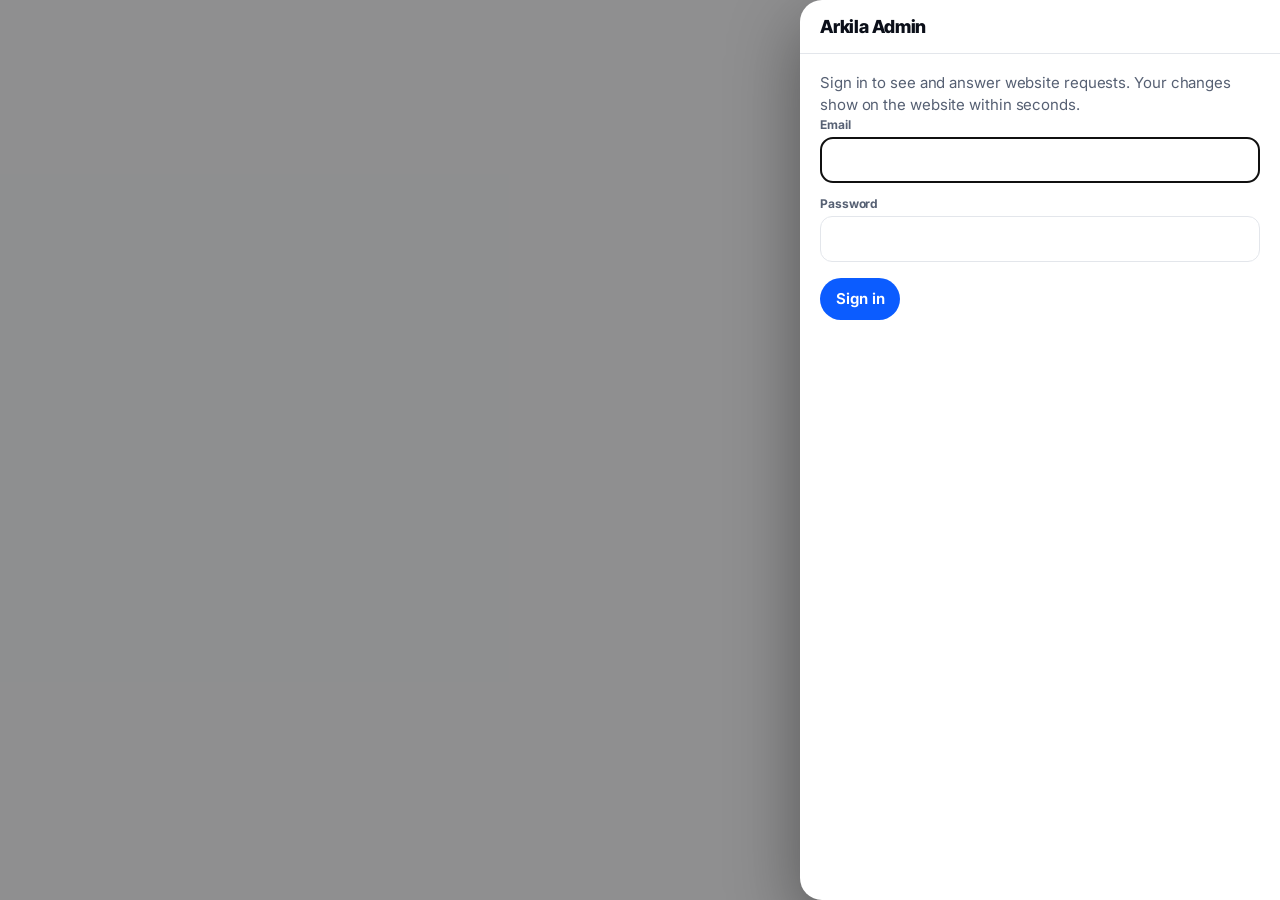
==== commit 138e8fd1: "make admin Lagoon theme permanent - Remove draft toggle script and badge; always load tokens.css + a" ====
--- a/admin.html
+++ b/admin.html
@@ -1,9 +1,13 @@
-<!doctype html><html lang="en"><head><meta charset="utf-8"><meta name="viewport" content="width=device-width,initial-scale=1">
+<!doctype html><html lang="en" class="lagoon"><head><meta charset="utf-8"><meta name="viewport" content="width=device-width,initial-scale=1">
 <title>Arkila Admin</title>
 <meta name="robots" content="noindex,nofollow">
-<link href="https://fonts.googleapis.com/css2?family=Gabarito:wght@600;700;800&family=Figtree:wght@400;500;600;700&display=swap" rel="stylesheet">
-<script>try{var _p=(JSON.parse(localStorage.getItem('arkila2-pref')||'{}')||{});if(_p.theme==='light'||_p.theme==='dark')document.documentElement.setAttribute('data-theme',_p.theme)}catch(e){}</script><link rel="stylesheet" href="dash.css?v=167"><style>
-:root{--bg:#F1F4F8;--surface:#fff;--ink:#101B2B;--muted:#576579;--line:#DCE3EB;--accent:#1B4DDB;--accent-ink:#fff;--sun:#FFC72C;--sun-ink:#1B1500;--good:#15774A;--bad:#B3261E;--tile1:#E3EAF3;--tile2:#CFD9E6;--sh1:0 2px 10px rgba(15,26,43,.12);--f-display:'Gabarito','Trebuchet MS',system-ui,sans-serif;--f-body:'Figtree',system-ui,sans-serif}
+<link rel="preconnect" href="https://fonts.googleapis.com">
+<link rel="preconnect" href="https://fonts.gstatic.com" crossorigin>
+<link href="https://fonts.googleapis.com/css2?family=Inter:ital,wght@0,400;0,500;0,600;0,700;1,400&family=Inter+Tight:wght@600;700;800&display=swap" rel="stylesheet">
+<link rel="stylesheet" href="tokens.css?v=181">
+<link rel="stylesheet" href="admin-theme.css?v=181">
+<script>try{var _p=(JSON.parse(localStorage.getItem('arkila2-pref')||'{}')||{});if(_p.theme==='light'||_p.theme==='dark')document.documentElement.setAttribute('data-theme',_p.theme)}catch(e){}</script><link rel="stylesheet" href="dash.css?v=181"><style>
+:root{--bg:#F1F4F8;--surface:#fff;--ink:#101B2B;--muted:#576579;--line:#DCE3EB;--accent:#1B4DDB;--accent-ink:#fff;--sun:#FFC72C;--sun-ink:#1B1500;--good:#15774A;--bad:#B3261E;--tile1:#E3EAF3;--tile2:#CFD9E6;--sh1:0 2px 10px rgba(15,26,43,.12);--f-display:'Inter Tight',system-ui,sans-serif;--f-body:'Inter',system-ui,sans-serif}
 @media(prefers-color-scheme:dark){:root:not([data-theme=light]){--bg:#0F0F10;--surface:#18181A;--ink:#F2F2F2;--muted:#9A9A9F;--line:#2D2D31;--accent:#6E95FF;--accent-ink:#0A1220;--good:#4CC38A;--bad:#FF8A80;--tile1:#26262B;--tile2:#1C1C20;color-scheme:dark}}:root[data-theme=dark]{--bg:#0F0F10;--surface:#18181A;--ink:#F2F2F2;--muted:#9A9A9F;--line:#2D2D31;--accent:#6E95FF;--accent-ink:#0A1220;--good:#4CC38A;--bad:#FF8A80;--tile1:#26262B;--tile2:#1C1C20;color-scheme:dark}:root[data-theme=light]{color-scheme:light}#thb{position:fixed;bottom:14px;right:14px;z-index:25;height:34px;min-width:34px;padding:0 10px;border-radius:999px;border:1px solid var(--line);background:var(--surface);color:var(--ink);font:700 12px var(--f-body);box-shadow:var(--sh1)}
 *{box-sizing:border-box}html{-webkit-text-size-adjust:100%}
 body{margin:0;background:var(--bg);color:var(--ink);font:15px/1.45 var(--f-body)}
@@ -106,7 +110,7 @@
 .fbar{display:flex;gap:8px;align-items:center;margin:0 0 8px}.fbar .srch{min-width:0}.fbar .srch input{min-width:0;width:100%}.fbar .btn{flex:none}.fcnt{font-style:normal;background:var(--accent);color:var(--accent-ink);border-radius:999px;font-size:11px;padding:0 7px;margin-left:4px}
 .qks{display:flex;gap:6px;flex-wrap:wrap;margin:0 0 8px}
 /* phone: less header above the list, so the first request is on screen without scrolling */
-@media(max-width:760px){.ph .sub.hm{display:none}.ph{margin-bottom:12px;align-items:center;flex-wrap:nowrap}
+@media(max-width:760px){.ph .sub.hm{display:none}.ph{margin-bottom:12px;align-items:center;flex-wrap:nowrap}.ph .btn{white-space:nowrap;flex:none}.ph>div:first-child{min-width:0}
  .qks{flex-wrap:nowrap;overflow-x:auto;scrollbar-width:none;margin-right:-14px;padding-right:14px;-webkit-overflow-scrolling:touch}.qks::-webkit-scrollbar{display:none}.qks>*{flex:none;white-space:nowrap}
  .ph .vacts{width:100%;display:flex;gap:8px;flex-wrap:wrap}.ph:has(.vacts){flex-wrap:wrap}.ph .vacts .btn{flex:1 1 40%}.ph .vacts .btn:not(.g){flex:1 1 100%}}.qk{border:1px dashed var(--line);border-radius:999px;padding:5px 11px;font-size:12.5px;font-weight:700;color:var(--muted);cursor:pointer;background:transparent}.qk.on{border-style:solid;color:var(--ink);background:var(--surface)}
 .fch{display:flex;gap:6px;flex-wrap:wrap;align-items:center;margin:0 0 10px}.fc{background:color-mix(in srgb,var(--accent) 10%,var(--surface));border:1px solid color-mix(in srgb,var(--accent) 35%,var(--surface));color:var(--accent);border-radius:999px;padding:4px 10px;font-size:12.5px;font-weight:700;cursor:pointer}.fc i{font-style:normal;opacity:.7;margin-left:4px}
@@ -128,7 +132,7 @@
 </div>
 <nav class="tbar" id="tbar"></nav>
 <div id="ov"><div class="bk" data-act="close"></div><div class="sheet" id="sh"></div></div><div id="toast" role="status" aria-live="polite"></div>
-<script src="config.js?v=167"></script><script src="testfleet.js?v=167"></script><script src="store.js?v=167"></script><script src="svgs.js?v=167"></script><script src="db.js?v=167"></script><script src="dash.js?v=167"></script><script src="csv.js?v=167"></script><script src="cal.js?v=167"></script>
+<script src="config.js?v=181"></script><script src="testfleet.js?v=181"></script><script src="store.js?v=181"></script><script src="svgs.js?v=181"></script><script src="db.js?v=181"></script><script src="dash.js?v=181"></script><script src="csv.js?v=181"></script><script src="cal.js?v=181"></script>
 <script>
 let VO=lsg('vact',{});
 /* "What you get" quick options in the vehicle form; anything else goes in "Other features" and is kept on save */
@@ -200,7 +204,9 @@
 let VF='all';
 function nextBusy(v){const t=todayIso(),r=ST.requests.filter(x=>x.carId===v.id&&(x.status==='confirmed'||x.status==='approved')&&x.to>=t).sort((a,b)=>a.from<b.from?-1:1)[0];if(r)return 'Busy '+fd(parseD(r.from))+' to '+fd(parseD(r.to));const b=(ST.blocks[v.id]||[]).filter(d=>d>=t).sort()[0];return b?'Blocked from '+fd(parseD(b)):'No upcoming bookings'}
 function vPrev(i){const v=vAt(i);if(!v)return;const pend=v.st==='pending';open(`<div class="sh-h"><span>${v.name}</span><button class="x" data-act="close" aria-label="Close">${ic('x')}</button></div><div class="sh-b hb"><button class="lnkb vlink" data-act="editv" data-arg="${vid(i)}">Vehicle properties \u203a</button><div class="vph">${v.svg}</div><div class="vst">${pend?'<span class="vp p">Pending</span>':v.live?'<span class="vp">Live</span>':'<span class="vp o">Paused</span>'}<small>${pend?'Waiting for approval'+(v.c.ownerName?' \u00b7 '+esc(v.c.ownerName):''):nextBusy(v)}</small></div><div class="vgr"><div><span>Type</span>${esc(v.c.type||'')}</div><div><span>${v.bike?'Riders':'Seats'}</span>${+v.c.seats||1}</div><div><span>Price / day</span>${money(v.p)}</div><div><span>Pickup area</span>${v.area}</div></div>${pend?`<div class="vf" style="gap:8px"><button class="btn ok sm" data-act="vapp" data-arg="${vid(i)}">Approve</button><button class="btn bad sm" data-act="vrej" data-arg="${vid(i)}">Reject</button></div>`:`<div class="vtr"><span>Live on website</span><button class="tg ${v.live?'on':''}" data-act="vlive" data-arg="${vid(i)}" role="switch" aria-checked="${!!v.live}" aria-label="Live on website"></button></div><button class="btn g" data-act="blk" data-arg="${vid(i)}">Blocked dates${(ST.blocks[v.id]||[]).length?' ('+(ST.blocks[v.id]||[]).length+')':''}</button>`}</div>`);$('#sh').classList.add('half')}
+let FLOWK='';
 function renderView(){TODAY=new Date(new Date().setHours(0,0,0,0));pubBooked();tdBanner();const el=$('#view');
+ try{const k=view+'|'+filter;if(k!==FLOWK){FLOWK=k;el.classList.remove('stg');void el.offsetWidth;el.classList.add('stg');clearTimeout(el._ft);el._ft=setTimeout(()=>el.classList.remove('stg'),1200)}}catch(e){}
  if(view==='overview'){const nw=R.filter(r=>r.status==='new'),up=R.filter(r=>r.status==='confirmed'&&r.start>=TODAY).sort((a,b)=>a.start-b.start);
   const MN=['Jan','Feb','Mar','Apr','May','Jun','Jul','Aug','Sep','Oct','Nov','Dec'],all=[...Array(6)].map((_,i)=>{const d=new Date(TODAY.getFullYear(),TODAY.getMonth()-5+i,1);return [MN[d.getMonth()],Math.round(R.filter(r=>(r.status==='confirmed'||r.status==='completed')&&r.start.getMonth()===d.getMonth()&&r.start.getFullYear()===d.getFullYear()).reduce((a,r)=>a+r.total,0)/1000)]}),mx=Math.max(...all.map(x=>x[1]),1);
   el.innerHTML=`<div class="ph"><div><h1>Overview</h1><div class="sub">${TODAY.toLocaleDateString('en',{weekday:'long',month:'short',day:'numeric'})} \u00b7 Puerto Princesa</div></div><button class="btn" data-act="addv">${ic('plus')}Add vehicle</button></div>${R.length?'':`<div class="emp2"><b>Get your first request</b><div class="sub">Share your website link. New requests show up here and on your phone.</div><div class="acts"><button class="btn" data-act="copylink">Copy website link</button><button class="btn g" data-act="tab" data-arg="vehicles">Add photos to vehicles</button></div></div>`}${kpis()}<div class="two"><div><div class="card"><h2>New requests to answer <a data-act="tab" data-arg="requests">See all</a></h2>${nw.length?nw.map(rqRow).join(''):'<div class="sub">All caught up. Nothing waiting.</div>'}</div></div><div><div class="card"><h2>Booking value (₱ thousands)</h2><div class="bars">${all.map(x=>`<div><b>${x[1]}</b><i style="height:${Math.max(4,x[1]/mx*100)}%"></i>${x[0]}</div>`).join('')}</div></div><div class="card"><h2>Upcoming pick-ups</h2>${up.length?up.slice(0,4).map(r=>`<div class="rq" data-act="open" data-arg="${r.id}" tabindex="0">${th(r.v)}<div class="m"><b>${fd(r.start)} · ${r.time}</b><small>${r.name} · ${r.v} · ${r.area}</small></div>${chip(r)}</div>`).join(''):'<div class="sub">No pick-ups booked.</div>'}</div></div></div>`}
@@ -311,4 +317,4 @@
  if(e.key==='Tab'&&$('#ov').classList.contains('on')){const f=[...$('#sh').querySelectorAll('button,[href],input,select,textarea,[tabindex]:not([tabindex="-1"])')].filter(x=>!x.disabled&&x.offsetParent);if(!f.length)return;const a=f[0],z=f[f.length-1];
   if(e.shiftKey&&document.activeElement===a){e.preventDefault();z.focus()}else if(!e.shiftKey&&document.activeElement===z){e.preventDefault();a.focus()}}});
 whoRender();renderView();inbCheck(false);if(DB.supa()){(async()=>{if(DB.sess()&&(await DB.isStaff())===false){DB.logout();whoRender();loginSheet('This account is not on the staff list');return}if(await DB.fromHash()){if(await DB.isStaff()){whoRender();adminPull(true);toast('Signed in')}else{DB.logout();whoRender();loginSheet('This account is not on the staff list')}}})();if(DB.sess())adminPull(true);else loginSheet();setInterval(()=>{if(!document.hidden)adminPull(false)},30000);document.addEventListener('visibilitychange',()=>{if(!document.hidden)adminPull(false)})}
-</script><script src="admin-x.js?v=167"></script><script src="admin-plus.js?v=167"></script></body></html>
+</script><script src="admin-x.js?v=181"></script><script src="admin-plus.js?v=181"></script></body></html>
--- a/tokens.css
+++ b/tokens.css
@@ -0,0 +1,26 @@
+/* ARKILA TOKENS "Lagoon": the shared colour scheme, fonts and easing, for the renter site and the admin.
+   Light, plus dark that follows the phone's setting (or data-theme). Scoped to html.lagoon. */
+
+/* ---------- 1. COLOUR SCHEME: light ---------- */
+html.lagoon{
+  --bg:#F5F6F8;--surface:#FFFFFF;--ink:#0B0F19;--muted:#566073;--line:#E3E6EB;
+  --accent:#0B5CFF;--accent-ink:#FFFFFF;          /* Lagoon blue: buttons, links, selected */
+  --sun:#FFC400;--bad:#C9301F;--good:#0A7D4F;     /* badges, errors, success */
+  --coral:#E5432A;--violet:#6A4DF4;--teal:#00867E; /* category colours: motorbikes, vans & SUVs, extras */
+  --coral-soft:#FFEDE8;--blue-soft:#E7EFFF;--violet-soft:#EFEBFF;
+  --tile1:#EEF1F5;--tile2:#E1E6EE;--win:#DCEBFA;
+  --t-bike1:#FFF1EC;--t-bike2:#FFDFD4;--t-car1:#EAF2FF;--t-car2:#D3E3FF;--t-van1:#F2EEFF;--t-van2:#E0D8FF;
+  --on-color:#FFFFFF;--sh1:0 2px 12px rgba(11,15,25,.10);
+  --f-display:'Inter Tight','Inter',system-ui,sans-serif;--f-body:'Inter',system-ui,sans-serif;
+  --ease:cubic-bezier(.22,1,.36,1);--spring:cubic-bezier(.34,1.56,.64,1)}
+/* dark */
+@media(prefers-color-scheme:dark){html.lagoon:not([data-theme=light]){
+  --bg:#0B0D12;--surface:#14171E;--ink:#F3F4F6;--muted:#A3AAB7;--line:#262B35;--accent:#6B97FF;--accent-ink:#06122E;
+  --on-color:#06122E;--bad:#FF8A7A;--good:#34D399;--coral:#FF7A62;--violet:#9D87FF;--teal:#2DD4C4;
+  --coral-soft:#2A1914;--blue-soft:#131F3A;--violet-soft:#1D1838;--tile1:#1C2029;--tile2:#161A22;--win:#2A3140;
+  --t-bike1:#2B1B16;--t-bike2:#22150F;--t-car1:#16233F;--t-car2:#101A30;--t-van1:#211B3D;--t-van2:#171230}}
+html.lagoon[data-theme=dark]{
+  --bg:#0B0D12;--surface:#14171E;--ink:#F3F4F6;--muted:#A3AAB7;--line:#262B35;--accent:#6B97FF;--accent-ink:#06122E;
+  --on-color:#06122E;--bad:#FF8A7A;--good:#34D399;--coral:#FF7A62;--violet:#9D87FF;--teal:#2DD4C4;
+  --coral-soft:#2A1914;--blue-soft:#131F3A;--violet-soft:#1D1838;--tile1:#1C2029;--tile2:#161A22;--win:#2A3140;
+  --t-bike1:#2B1B16;--t-bike2:#22150F;--t-car1:#16233F;--t-car2:#101A30;--t-van1:#211B3D;--t-van2:#171230}
--- a/admin-theme.css
+++ b/admin-theme.css
@@ -0,0 +1,80 @@
+/* ARKILA ADMIN THEME "Lagoon" (draft for the staff pages)
+   Same colours, type and motion as the renter site (tokens.css), tuned for a working screen:
+   a compact stat strip so new requests are on screen at once, one-line dates, buttons that show the next step.
+   Scoped to html.lagoon. Motion is skipped for visitors who ask for reduced motion. */
+
+/* ---------- type ---------- */
+html.lagoon body{letter-spacing:-.006em;-webkit-font-smoothing:antialiased}
+html.lagoon :is(h1,h2,h3,.sh-h,.logo){letter-spacing:-.012em;word-spacing:.04em}
+html.lagoon :is(.k b,td b,.pl b,.rt,.rh .rt){font-variant-numeric:tabular-nums}
+
+/* ---------- buttons: one language, same as the renter site ---------- */
+html.lagoon .btn{border-radius:999px;font-weight:650;letter-spacing:-.005em}
+html.lagoon .btn.sm{border-radius:999px;padding:8px 14px}
+html.lagoon .btn:not(.g):not(.ok):not(.bad){background:var(--accent);color:var(--accent-ink)}
+html.lagoon .btn.g{background:var(--surface);border:1.5px solid var(--line)}
+html.lagoon .btn.bad{background:var(--surface);border:1.5px solid var(--line);color:var(--bad)}
+/* "Mark returned" is a later step, so it is outlined; the filled green button is always the next move */
+html.lagoon .btn.ok[data-arg$="|completed"]{background:var(--surface);color:var(--good);border:1.5px solid color-mix(in srgb,var(--good) 45%,var(--line))}
+html.lagoon .btn:focus-visible,html.lagoon .nv:focus-visible,html.lagoon [tabindex]:focus-visible{outline:3px solid var(--accent);outline-offset:2px}
+
+/* ---------- side menu ---------- */
+html.lagoon .nv{border-radius:14px}
+html.lagoon .nv.on{background:var(--blue-soft);color:var(--accent)}
+html.lagoon .logo i{border-radius:11px}
+
+/* ---------- stat strip: six small tiles in one row (the lists below are the work) ---------- */
+html.lagoon .k{border-radius:16px;padding:12px 14px}
+html.lagoon .k b{font-size:26px;margin-top:2px}
+html.lagoon .k small{font-size:10.5px;letter-spacing:.03em;white-space:nowrap;overflow:hidden;text-overflow:ellipsis;display:block}
+html.lagoon .k>span{font-size:12px;line-height:1.3;display:block}
+html.lagoon .k b{white-space:nowrap}
+html.lagoon .k.hot{background:color-mix(in srgb,var(--sun) 20%,var(--surface));border-color:color-mix(in srgb,var(--sun) 55%,var(--line))}
+@media(min-width:1100px){html.lagoon .kpis{grid-template-columns:repeat(6,minmax(0,1fr));gap:10px}}
+
+/* ---------- tabs, filters, chips: selected = Lagoon blue ---------- */
+html.lagoon .tb{min-height:38px}
+html.lagoon .tb.on{background:var(--accent);color:var(--accent-ink);border-color:var(--accent)}
+html.lagoon .tb.on em{color:inherit;opacity:.85}
+html.lagoon .qk{border-style:solid;background:var(--surface);color:var(--muted)}
+html.lagoon .qk.on{background:var(--blue-soft);border-color:var(--accent);color:var(--accent)}
+html.lagoon .chp:has(input:checked) i{background:var(--accent);color:var(--accent-ink);border-color:var(--accent)}
+html.lagoon .sg button.on,html.lagoon .tbs button.on{background:var(--accent);color:var(--accent-ink);border-color:var(--accent)}
+
+/* ---------- requests table: dates on one line, calmer rows ---------- */
+html.lagoon .tw{border-radius:20px}
+html.lagoon .tw table td:nth-child(4){white-space:nowrap}
+html.lagoon td{padding:11px 12px}
+html.lagoon th{padding:11px 12px}
+html.lagoon tr.r:hover td{background:color-mix(in srgb,var(--accent) 6%,var(--surface))}
+html.lagoon .card,html.lagoon .tw,html.lagoon .k{border-color:var(--line)}
+
+/* ---------- side panel ---------- */
+html.lagoon .sheet{border-radius:22px 0 0 22px}
+html.lagoon .sh-f .btn{min-height:44px;padding-inline:20px}
+html.lagoon .x{width:38px;height:38px}
+
+/* ---------- motion ---------- */
+@keyframes d-up{from{opacity:0;transform:translateY(14px) scale(.985)}to{opacity:1;transform:none}}
+@keyframes d-pop{0%{transform:scale(.6);opacity:0}60%{transform:scale(1.08);opacity:1}100%{transform:scale(1)}}
+@keyframes d-slide{from{transform:translateX(44px);opacity:0}to{transform:none;opacity:1}}
+@media(prefers-reduced-motion:no-preference){
+ html.lagoon :is(.btn,.tb,.qk,.nv,.fc,.chp i,.x){transition:transform .22s var(--spring),background-color .2s,border-color .2s,color .2s,box-shadow .2s,filter .2s}
+ html.lagoon :is(.btn,.tb,.qk,.fc):active{transform:scale(.95)}
+ html.lagoon .btn:hover{filter:brightness(1.06)}
+ html.lagoon .sheet{animation:d-slide .4s var(--ease)}
+ /* the page flows in when the tab or filter changes (class set by the page), not on every refresh */
+ html.lagoon #view.stg :is(.k,.card,.tw,.fbar,.tabs,.qks){animation:d-up .5s var(--ease) both}
+ html.lagoon #view.stg tbody tr,html.lagoon #view.stg .cards>*,html.lagoon #view.stg .vl>*{animation:d-up .45s var(--ease) both}
+ html.lagoon #view.stg .k:nth-child(2){animation-delay:.04s}html.lagoon #view.stg .k:nth-child(3){animation-delay:.08s}html.lagoon #view.stg .k:nth-child(4){animation-delay:.12s}html.lagoon #view.stg .k:nth-child(5){animation-delay:.16s}html.lagoon #view.stg .k:nth-child(6){animation-delay:.2s}
+ html.lagoon #view.stg tbody tr:nth-child(2),html.lagoon #view.stg .vl>*:nth-child(2){animation-delay:.04s}
+ html.lagoon #view.stg tbody tr:nth-child(3),html.lagoon #view.stg .vl>*:nth-child(3){animation-delay:.08s}
+ html.lagoon #view.stg tbody tr:nth-child(4),html.lagoon #view.stg .vl>*:nth-child(4){animation-delay:.12s}
+ html.lagoon #view.stg tbody tr:nth-child(5),html.lagoon #view.stg .vl>*:nth-child(5){animation-delay:.16s}
+ html.lagoon #view.stg tbody tr:nth-child(n+6),html.lagoon #view.stg .vl>*:nth-child(n+6){animation-delay:.2s}
+ html.lagoon .nv em{animation:d-pop .5s var(--spring) both}
+}
+
+/* ---------- draft switch ---------- */
+.dbadge{position:fixed;right:14px;bottom:14px;z-index:95;background:var(--ink);color:var(--surface);border-radius:999px;padding:8px 13px;font:600 12px var(--f-body);box-shadow:var(--sh1);cursor:pointer;border:0;opacity:.92}
+@media(max-width:760px){.dbadge{bottom:76px;right:10px;font-size:11px;padding:7px 12px}}
